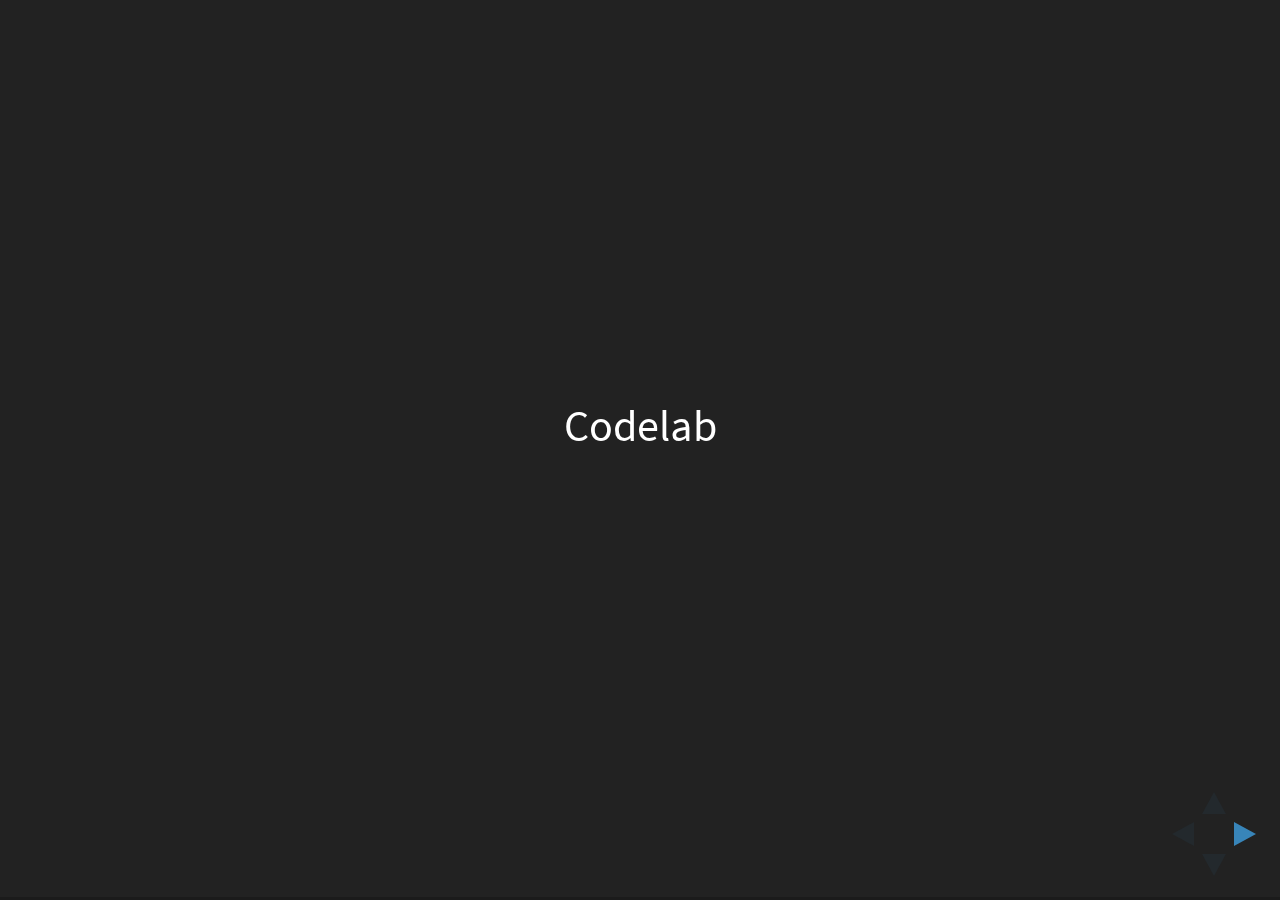
==== index.html @ 995a4f72 "Initial commit" ====
<!doctype html>
<html>
  <head>
    <meta charset="utf-8">
    <meta name="viewport" content="width=device-width, initial-scale=1.0, maximum-scale=1.0, user-scalable=no">

    <title>IWD'17 Codelab</title>

    <link rel="stylesheet" href="css/reveal.css">
    <link rel="stylesheet" href="css/theme/black.css">

    <!-- Theme used for syntax highlighting of code -->
    <link rel="stylesheet" href="lib/css/zenburn.css">

    <!-- Printing and PDF exports -->
    <script>
      var link = document.createElement( 'link' );
      link.rel = 'stylesheet';
      link.type = 'text/css';
      link.href = window.location.search.match( /print-pdf/gi ) ? 'css/print/pdf.css' : 'css/print/paper.css';
      document.getElementsByTagName( 'head' )[0].appendChild( link );
    </script>
  </head>
  <body>
    <div class="reveal">
      <div class="slides">
        <section>Codelab</section>
        <section>
          oi, marina;
          oi, clara;
        </section>

        <section>
          web?
        </section>

        <section>
          cliente-servidor
          (mostrar chamada de requisição)
        </section>

        <section>
          paginas web são formadas por html e css
        </section>

        <section>
          <pre>
            <code data-trim data-noescape>
&lt;!DOCTYPE html&gt;
&lt;html&gt;
  &lt;head&gt;
    &lt;title&gt;Marina&lt;/title&gt;
  &lt;/head&gt;
  &lt;body&gt;
    &lt;h1&gt;Olá, mundo &lt;/h1&gt;
    &lt;p&gt;Codelab HTML &amp; CSS!&lt;/p&gt;
  &lt;/body&gt;
&lt;/html&gt;
            </code>
          </pre>
        </section>

        <section>
          <pre>
            <code data-trim data-noescape>
<h1>&lt;h1&gt;&lt;/h1&gt;</h1>
<h2>&lt;h2&gt;&lt;/h2&gt;</h2>
<h3>&lt;h3&gt;&lt;/h3&gt;</h3>
<h4>&lt;h4&gt;&lt;/h4&gt;</h4>
<h5>&lt;h5&gt;&lt;/h5&gt;</h5>
<h6>&lt;h6&gt;&lt;/h6&gt;</h6>
            </code>
          </pre>
        </section>

        <section>
          <pre>
            <code data-trim data-noescape>
&lt;p&gt;Isto &eacute; um par&aacute;grafo&lt;/p&gt;

&lt;br&gt;&lt;!--quebra de linha--&gt;

&lt;p&gt;Isto &eacute; &lt;strong&gt;outro&lt;/strong&gt; par&aacute;grafo&lt;/p&gt;
            </code>
          </pre>
        </section>

        <section>
          <pre>
            <code data-trim data-noescape>
&lt;a href=&quot;womakerscode.org&quot;&gt;Clique em mim&lt;/a&gt;
&lt;a href=&quot;#inicio&quot;&gt;Voltar para o in&iacute;cio&lt;/a&gt;
            </code>
          </pre>
        </section>

        <section>
          <pre>
            <code data-trim data-noescape>
&lt;img alt=&quot;Paisagem&quot; src=&quot;paisagem.jpg&quot; /&gt;
            </code>
          </pre>
        </section>

        <section>
          <pre>
            <code data-trim data-noescape>
&lt;img width=&quot;300px&quot; height=&quot;100px&quot; src=&quot;paisagem.jpg&quot; /&gt;
            </code>
          </pre>
        </section>


        <section>
          <pre>
            <code data-trim data-noescape>
&lt;ul&gt;
  &lt;li id=&quot;gato&quot; class=&quot;animais&quot;&gt;Gato&lt;/li&gt;
  &lt;li id=&quot;cachorro&quot; class=&quot;animais&quot;&gt;Cachorro&lt;/li&gt;
  &lt;li id=&quot;papagaio&quot; class=&quot;animais&quot;&gt;Papagaio&lt;/li&gt;
&lt;/ul&gt;
            </code>
          </pre>
        </section>

        <section>
          <pre>
            <code data-trim data-noescape>
&lt;ol type=&quot;1&quot; class=&quot;comida&quot;&gt;
  &lt;li&gt;Caf&eacute;&lt;/li&gt;
  &lt;li&gt;Bolo&lt;/li&gt;
&lt;/ol&gt;
            </code>
          </pre>
        </section>

        <section>
        <h2>HTML</h2>
        &lt;conte&uacute;do&gt;
        <h2>CSS</h2>
        {design}
        </section>

        <section>
          <pre>
            <code data-trim data-noescape>
          &lt;link rel=&quot;stylesheet&quot; href=&quot;estilo.css&quot; /&gt;
            </code>
          </pre>
        </section>

        <section>
          <pre>
            <code data-trim data-noescape>
p {
  color: green;
  background-color: red;
}


h1 {
  border: 1px solid #efefef;
  font-weight: 100;
}
            </code>
          </pre>
        </section>

        <section>
          <pre>
            <code data-trim data-noescape>
div p {
  color: blue !important;
  text-align: center;
}

.animal {
  font-family: Arial, sans;
  font-size: 10px;
}

#lista {
  list-style-image: url(img/icon.png);
}
            </code>
          </pre>
        </section>

        <section>
          <h2>Obrigada <3</h2>
        </section>
      </div>
    </div>

    <script src="lib/js/head.min.js"></script>
    <script src="js/reveal.js"></script>

    <script>
      // More info https://github.com/hakimel/reveal.js#configuration
      Reveal.initialize({
        history: true,

        // More info https://github.com/hakimel/reveal.js#dependencies
        dependencies: [
          { src: 'plugin/markdown/marked.js' },
          { src: 'plugin/markdown/markdown.js' },
          { src: 'plugin/notes/notes.js', async: true },
          { src: 'plugin/highlight/highlight.js', async: true, callback: function() { hljs.initHighlightingOnLoad(); } }
        ]
      });
    </script>
  </body>
</html>
---- css/reveal.css ----
/*!
 * reveal.js
 * http://lab.hakim.se/reveal-js
 * MIT licensed
 *
 * Copyright (C) 2016 Hakim El Hattab, http://hakim.se
 */
/*********************************************
 * RESET STYLES
 *********************************************/
html, body, .reveal div, .reveal span, .reveal applet, .reveal object, .reveal iframe,
.reveal h1, .reveal h2, .reveal h3, .reveal h4, .reveal h5, .reveal h6, .reveal p, .reveal blockquote, .reveal pre,
.reveal a, .reveal abbr, .reveal acronym, .reveal address, .reveal big, .reveal cite, .reveal code,
.reveal del, .reveal dfn, .reveal em, .reveal img, .reveal ins, .reveal kbd, .reveal q, .reveal s, .reveal samp,
.reveal small, .reveal strike, .reveal strong, .reveal sub, .reveal sup, .reveal tt, .reveal var,
.reveal b, .reveal u, .reveal center,
.reveal dl, .reveal dt, .reveal dd, .reveal ol, .reveal ul, .reveal li,
.reveal fieldset, .reveal form, .reveal label, .reveal legend,
.reveal table, .reveal caption, .reveal tbody, .reveal tfoot, .reveal thead, .reveal tr, .reveal th, .reveal td,
.reveal article, .reveal aside, .reveal canvas, .reveal details, .reveal embed,
.reveal figure, .reveal figcaption, .reveal footer, .reveal header, .reveal hgroup,
.reveal menu, .reveal nav, .reveal output, .reveal ruby, .reveal section, .reveal summary,
.reveal time, .reveal mark, .reveal audio, .reveal video {
  margin: 0;
  padding: 0;
  border: 0;
  font-size: 100%;
  font: inherit;
  vertical-align: baseline; }

.reveal article, .reveal aside, .reveal details, .reveal figcaption, .reveal figure,
.reveal footer, .reveal header, .reveal hgroup, .reveal menu, .reveal nav, .reveal section {
  display: block; }

/*********************************************
 * GLOBAL STYLES
 *********************************************/
html,
body {
  width: 100%;
  height: 100%;
  overflow: hidden; }

body {
  position: relative;
  line-height: 1;
  background-color: #fff;
  color: #000; }

html:-webkit-full-screen-ancestor {
  background-color: inherit; }

html:-moz-full-screen-ancestor {
  background-color: inherit; }

/*********************************************
 * VIEW FRAGMENTS
 *********************************************/
.reveal .slides section .fragment {
  opacity: 0;
  visibility: hidden;
  -webkit-transition: all .2s ease;
          transition: all .2s ease; }
  .reveal .slides section .fragment.visible {
    opacity: 1;
    visibility: visible; }

.reveal .slides section .fragment.grow {
  opacity: 1;
  visibility: visible; }
  .reveal .slides section .fragment.grow.visible {
    -webkit-transform: scale(1.3);
            transform: scale(1.3); }

.reveal .slides section .fragment.shrink {
  opacity: 1;
  visibility: visible; }
  .reveal .slides section .fragment.shrink.visible {
    -webkit-transform: scale(0.7);
            transform: scale(0.7); }

.reveal .slides section .fragment.zoom-in {
  -webkit-transform: scale(0.1);
          transform: scale(0.1); }
  .reveal .slides section .fragment.zoom-in.visible {
    -webkit-transform: none;
            transform: none; }

.reveal .slides section .fragment.fade-out {
  opacity: 1;
  visibility: visible; }
  .reveal .slides section .fragment.fade-out.visible {
    opacity: 0;
    visibility: hidden; }

.reveal .slides section .fragment.semi-fade-out {
  opacity: 1;
  visibility: visible; }
  .reveal .slides section .fragment.semi-fade-out.visible {
    opacity: 0.5;
    visibility: visible; }

.reveal .slides section .fragment.strike {
  opacity: 1;
  visibility: visible; }
  .reveal .slides section .fragment.strike.visible {
    text-decoration: line-through; }

.reveal .slides section .fragment.fade-up {
  -webkit-transform: translate(0, 20%);
          transform: translate(0, 20%); }
  .reveal .slides section .fragment.fade-up.visible {
    -webkit-transform: translate(0, 0);
            transform: translate(0, 0); }

.reveal .slides section .fragment.fade-down {
  -webkit-transform: translate(0, -20%);
          transform: translate(0, -20%); }
  .reveal .slides section .fragment.fade-down.visible {
    -webkit-transform: translate(0, 0);
            transform: translate(0, 0); }

.reveal .slides section .fragment.fade-right {
  -webkit-transform: translate(-20%, 0);
          transform: translate(-20%, 0); }
  .reveal .slides section .fragment.fade-right.visible {
    -webkit-transform: translate(0, 0);
            transform: translate(0, 0); }

.reveal .slides section .fragment.fade-left {
  -webkit-transform: translate(20%, 0);
          transform: translate(20%, 0); }
  .reveal .slides section .fragment.fade-left.visible {
    -webkit-transform: translate(0, 0);
            transform: translate(0, 0); }

.reveal .slides section .fragment.current-visible {
  opacity: 0;
  visibility: hidden; }
  .reveal .slides section .fragment.current-visible.current-fragment {
    opacity: 1;
    visibility: visible; }

.reveal .slides section .fragment.highlight-red,
.reveal .slides section .fragment.highlight-current-red,
.reveal .slides section .fragment.highlight-green,
.reveal .slides section .fragment.highlight-current-green,
.reveal .slides section .fragment.highlight-blue,
.reveal .slides section .fragment.highlight-current-blue {
  opacity: 1;
  visibility: visible; }

.reveal .slides section .fragment.highlight-red.visible {
  color: #ff2c2d; }

.reveal .slides section .fragment.highlight-green.visible {
  color: #17ff2e; }

.reveal .slides section .fragment.highlight-blue.visible {
  color: #1b91ff; }

.reveal .slides section .fragment.highlight-current-red.current-fragment {
  color: #ff2c2d; }

.reveal .slides section .fragment.highlight-current-green.current-fragment {
  color: #17ff2e; }

.reveal .slides section .fragment.highlight-current-blue.current-fragment {
  color: #1b91ff; }

/*********************************************
 * DEFAULT ELEMENT STYLES
 *********************************************/
/* Fixes issue in Chrome where italic fonts did not appear when printing to PDF */
.reveal:after {
  content: '';
  font-style: italic; }

.reveal iframe {
  z-index: 1; }

/** Prevents layering issues in certain browser/transition combinations */
.reveal a {
  position: relative; }

.reveal .stretch {
  max-width: none;
  max-height: none; }

.reveal pre.stretch code {
  height: 100%;
  max-height: 100%;
  box-sizing: border-box; }

/*********************************************
 * CONTROLS
 *********************************************/
.reveal .controls {
  display: none;
  position: fixed;
  width: 110px;
  height: 110px;
  z-index: 30;
  right: 10px;
  bottom: 10px;
  -webkit-user-select: none; }

.reveal .controls button {
  padding: 0;
  position: absolute;
  opacity: 0.05;
  width: 0;
  height: 0;
  background-color: transparent;
  border: 12px solid transparent;
  -webkit-transform: scale(0.9999);
          transform: scale(0.9999);
  -webkit-transition: all 0.2s ease;
          transition: all 0.2s ease;
  -webkit-appearance: none;
  -webkit-tap-highlight-color: transparent; }

.reveal .controls .enabled {
  opacity: 0.7;
  cursor: pointer; }

.reveal .controls .enabled:active {
  margin-top: 1px; }

.reveal .controls .navigate-left {
  top: 42px;
  border-right-width: 22px;
  border-right-color: #000; }

.reveal .controls .navigate-left.fragmented {
  opacity: 0.3; }

.reveal .controls .navigate-right {
  left: 74px;
  top: 42px;
  border-left-width: 22px;
  border-left-color: #000; }

.reveal .controls .navigate-right.fragmented {
  opacity: 0.3; }

.reveal .controls .navigate-up {
  left: 42px;
  border-bottom-width: 22px;
  border-bottom-color: #000; }

.reveal .controls .navigate-up.fragmented {
  opacity: 0.3; }

.reveal .controls .navigate-down {
  left: 42px;
  top: 74px;
  border-top-width: 22px;
  border-top-color: #000; }

.reveal .controls .navigate-down.fragmented {
  opacity: 0.3; }

/*********************************************
 * PROGRESS BAR
 *********************************************/
.reveal .progress {
  position: fixed;
  display: none;
  height: 3px;
  width: 100%;
  bottom: 0;
  left: 0;
  z-index: 10;
  background-color: rgba(0, 0, 0, 0.2); }

.reveal .progress:after {
  content: '';
  display: block;
  position: absolute;
  height: 20px;
  width: 100%;
  top: -20px; }

.reveal .progress span {
  display: block;
  height: 100%;
  width: 0px;
  background-color: #000;
  -webkit-transition: width 800ms cubic-bezier(0.26, 0.86, 0.44, 0.985);
          transition: width 800ms cubic-bezier(0.26, 0.86, 0.44, 0.985); }

/*********************************************
 * SLIDE NUMBER
 *********************************************/
.reveal .slide-number {
  position: fixed;
  display: block;
  right: 8px;
  bottom: 8px;
  z-index: 31;
  font-family: Helvetica, sans-serif;
  font-size: 12px;
  line-height: 1;
  color: #fff;
  background-color: rgba(0, 0, 0, 0.4);
  padding: 5px; }

.reveal .slide-number-delimiter {
  margin: 0 3px; }

/*********************************************
 * SLIDES
 *********************************************/
.reveal {
  position: relative;
  width: 100%;
  height: 100%;
  overflow: hidden;
  -ms-touch-action: none;
      touch-action: none; }

.reveal .slides {
  position: absolute;
  width: 100%;
  height: 100%;
  top: 0;
  right: 0;
  bottom: 0;
  left: 0;
  margin: auto;
  overflow: visible;
  z-index: 1;
  text-align: center;
  -webkit-perspective: 600px;
          perspective: 600px;
  -webkit-perspective-origin: 50% 40%;
          perspective-origin: 50% 40%; }

.reveal .slides > section {
  -ms-perspective: 600px; }

.reveal .slides > section,
.reveal .slides > section > section {
  display: none;
  position: absolute;
  width: 100%;
  padding: 20px 0px;
  z-index: 10;
  -webkit-transform-style: preserve-3d;
          transform-style: preserve-3d;
  -webkit-transition: -webkit-transform-origin 800ms cubic-bezier(0.26, 0.86, 0.44, 0.985), -webkit-transform 800ms cubic-bezier(0.26, 0.86, 0.44, 0.985), visibility 800ms cubic-bezier(0.26, 0.86, 0.44, 0.985), opacity 800ms cubic-bezier(0.26, 0.86, 0.44, 0.985);
          transition: transform-origin 800ms cubic-bezier(0.26, 0.86, 0.44, 0.985), transform 800ms cubic-bezier(0.26, 0.86, 0.44, 0.985), visibility 800ms cubic-bezier(0.26, 0.86, 0.44, 0.985), opacity 800ms cubic-bezier(0.26, 0.86, 0.44, 0.985); }

/* Global transition speed settings */
.reveal[data-transition-speed="fast"] .slides section {
  -webkit-transition-duration: 400ms;
          transition-duration: 400ms; }

.reveal[data-transition-speed="slow"] .slides section {
  -webkit-transition-duration: 1200ms;
          transition-duration: 1200ms; }

/* Slide-specific transition speed overrides */
.reveal .slides section[data-transition-speed="fast"] {
  -webkit-transition-duration: 400ms;
          transition-duration: 400ms; }

.reveal .slides section[data-transition-speed="slow"] {
  -webkit-transition-duration: 1200ms;
          transition-duration: 1200ms; }

.reveal .slides > section.stack {
  padding-top: 0;
  padding-bottom: 0; }

.reveal .slides > section.present,
.reveal .slides > section > section.present {
  display: block;
  z-index: 11;
  opacity: 1; }

.reveal.center,
.reveal.center .slides,
.reveal.center .slides section {
  min-height: 0 !important; }

/* Don't allow interaction with invisible slides */
.reveal .slides > section.future,
.reveal .slides > section > section.future,
.reveal .slides > section.past,
.reveal .slides > section > section.past {
  pointer-events: none; }

.reveal.overview .slides > section,
.reveal.overview .slides > section > section {
  pointer-events: auto; }

.reveal .slides > section.past,
.reveal .slides > section.future,
.reveal .slides > section > section.past,
.reveal .slides > section > section.future {
  opacity: 0; }

/*********************************************
 * Mixins for readability of transitions
 *********************************************/
/*********************************************
 * SLIDE TRANSITION
 * Aliased 'linear' for backwards compatibility
 *********************************************/
.reveal.slide section {
  -webkit-backface-visibility: hidden;
          backface-visibility: hidden; }

.reveal .slides > section[data-transition=slide].past,
.reveal .slides > section[data-transition~=slide-out].past,
.reveal.slide .slides > section:not([data-transition]).past {
  -webkit-transform: translate(-150%, 0);
          transform: translate(-150%, 0); }

.reveal .slides > section[data-transition=slide].future,
.reveal .slides > section[data-transition~=slide-in].future,
.reveal.slide .slides > section:not([data-transition]).future {
  -webkit-transform: translate(150%, 0);
          transform: translate(150%, 0); }

.reveal .slides > section > section[data-transition=slide].past,
.reveal .slides > section > section[data-transition~=slide-out].past,
.reveal.slide .slides > section > section:not([data-transition]).past {
  -webkit-transform: translate(0, -150%);
          transform: translate(0, -150%); }

.reveal .slides > section > section[data-transition=slide].future,
.reveal .slides > section > section[data-transition~=slide-in].future,
.reveal.slide .slides > section > section:not([data-transition]).future {
  -webkit-transform: translate(0, 150%);
          transform: translate(0, 150%); }

.reveal.linear section {
  -webkit-backface-visibility: hidden;
          backface-visibility: hidden; }

.reveal .slides > section[data-transition=linear].past,
.reveal .slides > section[data-transition~=linear-out].past,
.reveal.linear .slides > section:not([data-transition]).past {
  -webkit-transform: translate(-150%, 0);
          transform: translate(-150%, 0); }

.reveal .slides > section[data-transition=linear].future,
.reveal .slides > section[data-transition~=linear-in].future,
.reveal.linear .slides > section:not([data-transition]).future {
  -webkit-transform: translate(150%, 0);
          transform: translate(150%, 0); }

.reveal .slides > section > section[data-transition=linear].past,
.reveal .slides > section > section[data-transition~=linear-out].past,
.reveal.linear .slides > section > section:not([data-transition]).past {
  -webkit-transform: translate(0, -150%);
          transform: translate(0, -150%); }

.reveal .slides > section > section[data-transition=linear].future,
.reveal .slides > section > section[data-transition~=linear-in].future,
.reveal.linear .slides > section > section:not([data-transition]).future {
  -webkit-transform: translate(0, 150%);
          transform: translate(0, 150%); }

/*********************************************
 * CONVEX TRANSITION
 * Aliased 'default' for backwards compatibility
 *********************************************/
.reveal .slides > section[data-transition=default].past,
.reveal .slides > section[data-transition~=default-out].past,
.reveal.default .slides > section:not([data-transition]).past {
  -webkit-transform: translate3d(-100%, 0, 0) rotateY(-90deg) translate3d(-100%, 0, 0);
          transform: translate3d(-100%, 0, 0) rotateY(-90deg) translate3d(-100%, 0, 0); }

.reveal .slides > section[data-transition=default].future,
.reveal .slides > section[data-transition~=default-in].future,
.reveal.default .slides > section:not([data-transition]).future {
  -webkit-transform: translate3d(100%, 0, 0) rotateY(90deg) translate3d(100%, 0, 0);
          transform: translate3d(100%, 0, 0) rotateY(90deg) translate3d(100%, 0, 0); }

.reveal .slides > section > section[data-transition=default].past,
.reveal .slides > section > section[data-transition~=default-out].past,
.reveal.default .slides > section > section:not([data-transition]).past {
  -webkit-transform: translate3d(0, -300px, 0) rotateX(70deg) translate3d(0, -300px, 0);
          transform: translate3d(0, -300px, 0) rotateX(70deg) translate3d(0, -300px, 0); }

.reveal .slides > section > section[data-transition=default].future,
.reveal .slides > section > section[data-transition~=default-in].future,
.reveal.default .slides > section > section:not([data-transition]).future {
  -webkit-transform: translate3d(0, 300px, 0) rotateX(-70deg) translate3d(0, 300px, 0);
          transform: translate3d(0, 300px, 0) rotateX(-70deg) translate3d(0, 300px, 0); }

.reveal .slides > section[data-transition=convex].past,
.reveal .slides > section[data-transition~=convex-out].past,
.reveal.convex .slides > section:not([data-transition]).past {
  -webkit-transform: translate3d(-100%, 0, 0) rotateY(-90deg) translate3d(-100%, 0, 0);
          transform: translate3d(-100%, 0, 0) rotateY(-90deg) translate3d(-100%, 0, 0); }

.reveal .slides > section[data-transition=convex].future,
.reveal .slides > section[data-transition~=convex-in].future,
.reveal.convex .slides > section:not([data-transition]).future {
  -webkit-transform: translate3d(100%, 0, 0) rotateY(90deg) translate3d(100%, 0, 0);
          transform: translate3d(100%, 0, 0) rotateY(90deg) translate3d(100%, 0, 0); }

.reveal .slides > section > section[data-transition=convex].past,
.reveal .slides > section > section[data-transition~=convex-out].past,
.reveal.convex .slides > section > section:not([data-transition]).past {
  -webkit-transform: translate3d(0, -300px, 0) rotateX(70deg) translate3d(0, -300px, 0);
          transform: translate3d(0, -300px, 0) rotateX(70deg) translate3d(0, -300px, 0); }

.reveal .slides > section > section[data-transition=convex].future,
.reveal .slides > section > section[data-transition~=convex-in].future,
.reveal.convex .slides > section > section:not([data-transition]).future {
  -webkit-transform: translate3d(0, 300px, 0) rotateX(-70deg) translate3d(0, 300px, 0);
          transform: translate3d(0, 300px, 0) rotateX(-70deg) translate3d(0, 300px, 0); }

/*********************************************
 * CONCAVE TRANSITION
 *********************************************/
.reveal .slides > section[data-transition=concave].past,
.reveal .slides > section[data-transition~=concave-out].past,
.reveal.concave .slides > section:not([data-transition]).past {
  -webkit-transform: translate3d(-100%, 0, 0) rotateY(90deg) translate3d(-100%, 0, 0);
          transform: translate3d(-100%, 0, 0) rotateY(90deg) translate3d(-100%, 0, 0); }

.reveal .slides > section[data-transition=concave].future,
.reveal .slides > section[data-transition~=concave-in].future,
.reveal.concave .slides > section:not([data-transition]).future {
  -webkit-transform: translate3d(100%, 0, 0) rotateY(-90deg) translate3d(100%, 0, 0);
          transform: translate3d(100%, 0, 0) rotateY(-90deg) translate3d(100%, 0, 0); }

.reveal .slides > section > section[data-transition=concave].past,
.reveal .slides > section > section[data-transition~=concave-out].past,
.reveal.concave .slides > section > section:not([data-transition]).past {
  -webkit-transform: translate3d(0, -80%, 0) rotateX(-70deg) translate3d(0, -80%, 0);
          transform: translate3d(0, -80%, 0) rotateX(-70deg) translate3d(0, -80%, 0); }

.reveal .slides > section > section[data-transition=concave].future,
.reveal .slides > section > section[data-transition~=concave-in].future,
.reveal.concave .slides > section > section:not([data-transition]).future {
  -webkit-transform: translate3d(0, 80%, 0) rotateX(70deg) translate3d(0, 80%, 0);
          transform: translate3d(0, 80%, 0) rotateX(70deg) translate3d(0, 80%, 0); }

/*********************************************
 * ZOOM TRANSITION
 *********************************************/
.reveal .slides section[data-transition=zoom],
.reveal.zoom .slides section:not([data-transition]) {
  -webkit-transition-timing-function: ease;
          transition-timing-function: ease; }

.reveal .slides > section[data-transition=zoom].past,
.reveal .slides > section[data-transition~=zoom-out].past,
.reveal.zoom .slides > section:not([data-transition]).past {
  visibility: hidden;
  -webkit-transform: scale(16);
          transform: scale(16); }

.reveal .slides > section[data-transition=zoom].future,
.reveal .slides > section[data-transition~=zoom-in].future,
.reveal.zoom .slides > section:not([data-transition]).future {
  visibility: hidden;
  -webkit-transform: scale(0.2);
          transform: scale(0.2); }

.reveal .slides > section > section[data-transition=zoom].past,
.reveal .slides > section > section[data-transition~=zoom-out].past,
.reveal.zoom .slides > section > section:not([data-transition]).past {
  -webkit-transform: translate(0, -150%);
          transform: translate(0, -150%); }

.reveal .slides > section > section[data-transition=zoom].future,
.reveal .slides > section > section[data-transition~=zoom-in].future,
.reveal.zoom .slides > section > section:not([data-transition]).future {
  -webkit-transform: translate(0, 150%);
          transform: translate(0, 150%); }

/*********************************************
 * CUBE TRANSITION
 *********************************************/
.reveal.cube .slides {
  -webkit-perspective: 1300px;
          perspective: 1300px; }

.reveal.cube .slides section {
  padding: 30px;
  min-height: 700px;
  -webkit-backface-visibility: hidden;
          backface-visibility: hidden;
  box-sizing: border-box; }

.reveal.center.cube .slides section {
  min-height: 0; }

.reveal.cube .slides section:not(.stack):before {
  content: '';
  position: absolute;
  display: block;
  width: 100%;
  height: 100%;
  left: 0;
  top: 0;
  background: rgba(0, 0, 0, 0.1);
  border-radius: 4px;
  -webkit-transform: translateZ(-20px);
          transform: translateZ(-20px); }

.reveal.cube .slides section:not(.stack):after {
  content: '';
  position: absolute;
  display: block;
  width: 90%;
  height: 30px;
  left: 5%;
  bottom: 0;
  background: none;
  z-index: 1;
  border-radius: 4px;
  box-shadow: 0px 95px 25px rgba(0, 0, 0, 0.2);
  -webkit-transform: translateZ(-90px) rotateX(65deg);
          transform: translateZ(-90px) rotateX(65deg); }

.reveal.cube .slides > section.stack {
  padding: 0;
  background: none; }

.reveal.cube .slides > section.past {
  -webkit-transform-origin: 100% 0%;
          transform-origin: 100% 0%;
  -webkit-transform: translate3d(-100%, 0, 0) rotateY(-90deg);
          transform: translate3d(-100%, 0, 0) rotateY(-90deg); }

.reveal.cube .slides > section.future {
  -webkit-transform-origin: 0% 0%;
          transform-origin: 0% 0%;
  -webkit-transform: translate3d(100%, 0, 0) rotateY(90deg);
          transform: translate3d(100%, 0, 0) rotateY(90deg); }

.reveal.cube .slides > section > section.past {
  -webkit-transform-origin: 0% 100%;
          transform-origin: 0% 100%;
  -webkit-transform: translate3d(0, -100%, 0) rotateX(90deg);
          transform: translate3d(0, -100%, 0) rotateX(90deg); }

.reveal.cube .slides > section > section.future {
  -webkit-transform-origin: 0% 0%;
          transform-origin: 0% 0%;
  -webkit-transform: translate3d(0, 100%, 0) rotateX(-90deg);
          transform: translate3d(0, 100%, 0) rotateX(-90deg); }

/*********************************************
 * PAGE TRANSITION
 *********************************************/
.reveal.page .slides {
  -webkit-perspective-origin: 0% 50%;
          perspective-origin: 0% 50%;
  -webkit-perspective: 3000px;
          perspective: 3000px; }

.reveal.page .slides section {
  padding: 30px;
  min-height: 700px;
  box-sizing: border-box; }

.reveal.page .slides section.past {
  z-index: 12; }

.reveal.page .slides section:not(.stack):before {
  content: '';
  position: absolute;
  display: block;
  width: 100%;
  height: 100%;
  left: 0;
  top: 0;
  background: rgba(0, 0, 0, 0.1);
  -webkit-transform: translateZ(-20px);
          transform: translateZ(-20px); }

.reveal.page .slides section:not(.stack):after {
  content: '';
  position: absolute;
  display: block;
  width: 90%;
  height: 30px;
  left: 5%;
  bottom: 0;
  background: none;
  z-index: 1;
  border-radius: 4px;
  box-shadow: 0px 95px 25px rgba(0, 0, 0, 0.2);
  -webkit-transform: translateZ(-90px) rotateX(65deg); }

.reveal.page .slides > section.stack {
  padding: 0;
  background: none; }

.reveal.page .slides > section.past {
  -webkit-transform-origin: 0% 0%;
          transform-origin: 0% 0%;
  -webkit-transform: translate3d(-40%, 0, 0) rotateY(-80deg);
          transform: translate3d(-40%, 0, 0) rotateY(-80deg); }

.reveal.page .slides > section.future {
  -webkit-transform-origin: 100% 0%;
          transform-origin: 100% 0%;
  -webkit-transform: translate3d(0, 0, 0);
          transform: translate3d(0, 0, 0); }

.reveal.page .slides > section > section.past {
  -webkit-transform-origin: 0% 0%;
          transform-origin: 0% 0%;
  -webkit-transform: translate3d(0, -40%, 0) rotateX(80deg);
          transform: translate3d(0, -40%, 0) rotateX(80deg); }

.reveal.page .slides > section > section.future {
  -webkit-transform-origin: 0% 100%;
          transform-origin: 0% 100%;
  -webkit-transform: translate3d(0, 0, 0);
          transform: translate3d(0, 0, 0); }

/*********************************************
 * FADE TRANSITION
 *********************************************/
.reveal .slides section[data-transition=fade],
.reveal.fade .slides section:not([data-transition]),
.reveal.fade .slides > section > section:not([data-transition]) {
  -webkit-transform: none;
          transform: none;
  -webkit-transition: opacity 0.5s;
          transition: opacity 0.5s; }

.reveal.fade.overview .slides section,
.reveal.fade.overview .slides > section > section {
  -webkit-transition: none;
          transition: none; }

/*********************************************
 * NO TRANSITION
 *********************************************/
.reveal .slides section[data-transition=none],
.reveal.none .slides section:not([data-transition]) {
  -webkit-transform: none;
          transform: none;
  -webkit-transition: none;
          transition: none; }

/*********************************************
 * PAUSED MODE
 *********************************************/
.reveal .pause-overlay {
  position: absolute;
  top: 0;
  left: 0;
  width: 100%;
  height: 100%;
  background: black;
  visibility: hidden;
  opacity: 0;
  z-index: 100;
  -webkit-transition: all 1s ease;
          transition: all 1s ease; }

.reveal.paused .pause-overlay {
  visibility: visible;
  opacity: 1; }

/*********************************************
 * FALLBACK
 *********************************************/
.no-transforms {
  overflow-y: auto; }

.no-transforms .reveal .slides {
  position: relative;
  width: 80%;
  height: auto !important;
  top: 0;
  left: 50%;
  margin: 0;
  text-align: center; }

.no-transforms .reveal .controls,
.no-transforms .reveal .progress {
  display: none !important; }

.no-transforms .reveal .slides section {
  display: block !important;
  opacity: 1 !important;
  position: relative !important;
  height: auto;
  min-height: 0;
  top: 0;
  left: -50%;
  margin: 70px 0;
  -webkit-transform: none;
          transform: none; }

.no-transforms .reveal .slides section section {
  left: 0; }

.reveal .no-transition,
.reveal .no-transition * {
  -webkit-transition: none !important;
          transition: none !important; }

/*********************************************
 * PER-SLIDE BACKGROUNDS
 *********************************************/
.reveal .backgrounds {
  position: absolute;
  width: 100%;
  height: 100%;
  top: 0;
  left: 0;
  -webkit-perspective: 600px;
          perspective: 600px; }

.reveal .slide-background {
  display: none;
  position: absolute;
  width: 100%;
  height: 100%;
  opacity: 0;
  visibility: hidden;
  background-color: transparent;
  background-position: 50% 50%;
  background-repeat: no-repeat;
  background-size: cover;
  -webkit-transition: all 800ms cubic-bezier(0.26, 0.86, 0.44, 0.985);
          transition: all 800ms cubic-bezier(0.26, 0.86, 0.44, 0.985); }

.reveal .slide-background.stack {
  display: block; }

.reveal .slide-background.present {
  opacity: 1;
  visibility: visible; }

.print-pdf .reveal .slide-background {
  opacity: 1 !important;
  visibility: visible !important; }

/* Video backgrounds */
.reveal .slide-background video {
  position: absolute;
  width: 100%;
  height: 100%;
  max-width: none;
  max-height: none;
  top: 0;
  left: 0; }

/* Immediate transition style */
.reveal[data-background-transition=none] > .backgrounds .slide-background,
.reveal > .backgrounds .slide-background[data-background-transition=none] {
  -webkit-transition: none;
          transition: none; }

/* Slide */
.reveal[data-background-transition=slide] > .backgrounds .slide-background,
.reveal > .backgrounds .slide-background[data-background-transition=slide] {
  opacity: 1;
  -webkit-backface-visibility: hidden;
          backface-visibility: hidden; }

.reveal[data-background-transition=slide] > .backgrounds .slide-background.past,
.reveal > .backgrounds .slide-background.past[data-background-transition=slide] {
  -webkit-transform: translate(-100%, 0);
          transform: translate(-100%, 0); }

.reveal[data-background-transition=slide] > .backgrounds .slide-background.future,
.reveal > .backgrounds .slide-background.future[data-background-transition=slide] {
  -webkit-transform: translate(100%, 0);
          transform: translate(100%, 0); }

.reveal[data-background-transition=slide] > .backgrounds .slide-background > .slide-background.past,
.reveal > .backgrounds .slide-background > .slide-background.past[data-background-transition=slide] {
  -webkit-transform: translate(0, -100%);
          transform: translate(0, -100%); }

.reveal[data-background-transition=slide] > .backgrounds .slide-background > .slide-background.future,
.reveal > .backgrounds .slide-background > .slide-background.future[data-background-transition=slide] {
  -webkit-transform: translate(0, 100%);
          transform: translate(0, 100%); }

/* Convex */
.reveal[data-background-transition=convex] > .backgrounds .slide-background.past,
.reveal > .backgrounds .slide-background.past[data-background-transition=convex] {
  opacity: 0;
  -webkit-transform: translate3d(-100%, 0, 0) rotateY(-90deg) translate3d(-100%, 0, 0);
          transform: translate3d(-100%, 0, 0) rotateY(-90deg) translate3d(-100%, 0, 0); }

.reveal[data-background-transition=convex] > .backgrounds .slide-background.future,
.reveal > .backgrounds .slide-background.future[data-background-transition=convex] {
  opacity: 0;
  -webkit-transform: translate3d(100%, 0, 0) rotateY(90deg) translate3d(100%, 0, 0);
          transform: translate3d(100%, 0, 0) rotateY(90deg) translate3d(100%, 0, 0); }

.reveal[data-background-transition=convex] > .backgrounds .slide-background > .slide-background.past,
.reveal > .backgrounds .slide-background > .slide-background.past[data-background-transition=convex] {
  opacity: 0;
  -webkit-transform: translate3d(0, -100%, 0) rotateX(90deg) translate3d(0, -100%, 0);
          transform: translate3d(0, -100%, 0) rotateX(90deg) translate3d(0, -100%, 0); }

.reveal[data-background-transition=convex] > .backgrounds .slide-background > .slide-background.future,
.reveal > .backgrounds .slide-background > .slide-background.future[data-background-transition=convex] {
  opacity: 0;
  -webkit-transform: translate3d(0, 100%, 0) rotateX(-90deg) translate3d(0, 100%, 0);
          transform: translate3d(0, 100%, 0) rotateX(-90deg) translate3d(0, 100%, 0); }

/* Concave */
.reveal[data-background-transition=concave] > .backgrounds .slide-background.past,
.reveal > .backgrounds .slide-background.past[data-background-transition=concave] {
  opacity: 0;
  -webkit-transform: translate3d(-100%, 0, 0) rotateY(90deg) translate3d(-100%, 0, 0);
          transform: translate3d(-100%, 0, 0) rotateY(90deg) translate3d(-100%, 0, 0); }

.reveal[data-background-transition=concave] > .backgrounds .slide-background.future,
.reveal > .backgrounds .slide-background.future[data-background-transition=concave] {
  opacity: 0;
  -webkit-transform: translate3d(100%, 0, 0) rotateY(-90deg) translate3d(100%, 0, 0);
          transform: translate3d(100%, 0, 0) rotateY(-90deg) translate3d(100%, 0, 0); }

.reveal[data-background-transition=concave] > .backgrounds .slide-background > .slide-background.past,
.reveal > .backgrounds .slide-background > .slide-background.past[data-background-transition=concave] {
  opacity: 0;
  -webkit-transform: translate3d(0, -100%, 0) rotateX(-90deg) translate3d(0, -100%, 0);
          transform: translate3d(0, -100%, 0) rotateX(-90deg) translate3d(0, -100%, 0); }

.reveal[data-background-transition=concave] > .backgrounds .slide-background > .slide-background.future,
.reveal > .backgrounds .slide-background > .slide-background.future[data-background-transition=concave] {
  opacity: 0;
  -webkit-transform: translate3d(0, 100%, 0) rotateX(90deg) translate3d(0, 100%, 0);
          transform: translate3d(0, 100%, 0) rotateX(90deg) translate3d(0, 100%, 0); }

/* Zoom */
.reveal[data-background-transition=zoom] > .backgrounds .slide-background,
.reveal > .backgrounds .slide-background[data-background-transition=zoom] {
  -webkit-transition-timing-function: ease;
          transition-timing-function: ease; }

.reveal[data-background-transition=zoom] > .backgrounds .slide-background.past,
.reveal > .backgrounds .slide-background.past[data-background-transition=zoom] {
  opacity: 0;
  visibility: hidden;
  -webkit-transform: scale(16);
          transform: scale(16); }

.reveal[data-background-transition=zoom] > .backgrounds .slide-background.future,
.reveal > .backgrounds .slide-background.future[data-background-transition=zoom] {
  opacity: 0;
  visibility: hidden;
  -webkit-transform: scale(0.2);
          transform: scale(0.2); }

.reveal[data-background-transition=zoom] > .backgrounds .slide-background > .slide-background.past,
.reveal > .backgrounds .slide-background > .slide-background.past[data-background-transition=zoom] {
  opacity: 0;
  visibility: hidden;
  -webkit-transform: scale(16);
          transform: scale(16); }

.reveal[data-background-transition=zoom] > .backgrounds .slide-background > .slide-background.future,
.reveal > .backgrounds .slide-background > .slide-background.future[data-background-transition=zoom] {
  opacity: 0;
  visibility: hidden;
  -webkit-transform: scale(0.2);
          transform: scale(0.2); }

/* Global transition speed settings */
.reveal[data-transition-speed="fast"] > .backgrounds .slide-background {
  -webkit-transition-duration: 400ms;
          transition-duration: 400ms; }

.reveal[data-transition-speed="slow"] > .backgrounds .slide-background {
  -webkit-transition-duration: 1200ms;
          transition-duration: 1200ms; }

/*********************************************
 * OVERVIEW
 *********************************************/
.reveal.overview {
  -webkit-perspective-origin: 50% 50%;
          perspective-origin: 50% 50%;
  -webkit-perspective: 700px;
          perspective: 700px; }
  .reveal.overview .slides section {
    height: 100%;
    top: 0 !important;
    opacity: 1 !important;
    overflow: hidden;
    visibility: visible !important;
    cursor: pointer;
    box-sizing: border-box; }
  .reveal.overview .slides section:hover,
  .reveal.overview .slides section.present {
    outline: 10px solid rgba(150, 150, 150, 0.4);
    outline-offset: 10px; }
  .reveal.overview .slides section .fragment {
    opacity: 1;
    -webkit-transition: none;
            transition: none; }
  .reveal.overview .slides section:after,
  .reveal.overview .slides section:before {
    display: none !important; }
  .reveal.overview .slides > section.stack {
    padding: 0;
    top: 0 !important;
    background: none;
    outline: none;
    overflow: visible; }
  .reveal.overview .backgrounds {
    -webkit-perspective: inherit;
            perspective: inherit; }
  .reveal.overview .backgrounds .slide-background {
    opacity: 1;
    visibility: visible;
    outline: 10px solid rgba(150, 150, 150, 0.1);
    outline-offset: 10px; }

.reveal.overview .slides section,
.reveal.overview-deactivating .slides section {
  -webkit-transition: none;
          transition: none; }

.reveal.overview .backgrounds .slide-background,
.reveal.overview-deactivating .backgrounds .slide-background {
  -webkit-transition: none;
          transition: none; }

.reveal.overview-animated .slides {
  -webkit-transition: -webkit-transform 0.4s ease;
          transition: transform 0.4s ease; }

/*********************************************
 * RTL SUPPORT
 *********************************************/
.reveal.rtl .slides,
.reveal.rtl .slides h1,
.reveal.rtl .slides h2,
.reveal.rtl .slides h3,
.reveal.rtl .slides h4,
.reveal.rtl .slides h5,
.reveal.rtl .slides h6 {
  direction: rtl;
  font-family: sans-serif; }

.reveal.rtl pre,
.reveal.rtl code {
  direction: ltr; }

.reveal.rtl ol,
.reveal.rtl ul {
  text-align: right; }

.reveal.rtl .progress span {
  float: right; }

/*********************************************
 * PARALLAX BACKGROUND
 *********************************************/
.reveal.has-parallax-background .backgrounds {
  -webkit-transition: all 0.8s ease;
          transition: all 0.8s ease; }

/* Global transition speed settings */
.reveal.has-parallax-background[data-transition-speed="fast"] .backgrounds {
  -webkit-transition-duration: 400ms;
          transition-duration: 400ms; }

.reveal.has-parallax-background[data-transition-speed="slow"] .backgrounds {
  -webkit-transition-duration: 1200ms;
          transition-duration: 1200ms; }

/*********************************************
 * LINK PREVIEW OVERLAY
 *********************************************/
.reveal .overlay {
  position: absolute;
  top: 0;
  left: 0;
  width: 100%;
  height: 100%;
  z-index: 1000;
  background: rgba(0, 0, 0, 0.9);
  opacity: 0;
  visibility: hidden;
  -webkit-transition: all 0.3s ease;
          transition: all 0.3s ease; }

.reveal .overlay.visible {
  opacity: 1;
  visibility: visible; }

.reveal .overlay .spinner {
  position: absolute;
  display: block;
  top: 50%;
  left: 50%;
  width: 32px;
  height: 32px;
  margin: -16px 0 0 -16px;
  z-index: 10;
  background-image: url([data-uri]%2F%2F%2F6%2Bvr8nJybW1tcDAwOjo6Nvb26ioqKOjo7Ozs%2FLy8vz8%2FAAAAAAAAAAAACH%2FC05FVFNDQVBFMi4wAwEAAAAh%2FhpDcmVhdGVkIHdpdGggYWpheGxvYWQuaW5mbwAh%[base64]%2FV%2FnmOM82XiHRLYKhKP1oZmADdEAAAh%2BQQJCgAAACwAAAAAIAAgAAAE6hDISWlZpOrNp1lGNRSdRpDUolIGw5RUYhhHukqFu8DsrEyqnWThGvAmhVlteBvojpTDDBUEIFwMFBRAmBkSgOrBFZogCASwBDEY%2FCZSg7GSE0gSCjQBMVG023xWBhklAnoEdhQEfyNqMIcKjhRsjEdnezB%2BA4k8gTwJhFuiW4dokXiloUepBAp5qaKpp6%2BHo7aWW54wl7obvEe0kRuoplCGepwSx2jJvqHEmGt6whJpGpfJCHmOoNHKaHx61WiSR92E4lbFoq%2BB6QDtuetcaBPnW6%2BO7wDHpIiK9SaVK5GgV543tzjgGcghAgAh%[base64]%2B%2BG%2Bw48edZPK%2BM6hLJpQg484enXIdQFSS1u6UhksENEQAAIfkECQoAAAAsAAAAACAAIAAABOcQyEmpGKLqzWcZRVUQnZYg1aBSh2GUVEIQ2aQOE%2BG%2BcD4ntpWkZQj1JIiZIogDFFyHI0UxQwFugMSOFIPJftfVAEoZLBbcLEFhlQiqGp1Vd140AUklUN3eCA51C1EWMzMCezCBBmkxVIVHBWd3HHl9JQOIJSdSnJ0TDKChCwUJjoWMPaGqDKannasMo6WnM562R5YluZRwur0wpgqZE7NKUm%2BFNRPIhjBJxKZteWuIBMN4zRMIVIhffcgojwCF117i4nlLnY5ztRLsnOk%2BaV%2BoJY7V7m76PdkS4trKcdg0Zc0tTcKkRAAAIfkECQoAAAAsAAAAACAAIAAABO4QyEkpKqjqzScpRaVkXZWQEximw1BSCUEIlDohrft6cpKCk5xid5MNJTaAIkekKGQkWyKHkvhKsR7ARmitkAYDYRIbUQRQjWBwJRzChi9CRlBcY1UN4g0%[base64]%[base64]%2BE71SRQeyqUToLA7VxF0JDyIQh%2FMVVPMt1ECZlfcjZJ9mIKoaTl1MRIl5o4CUKXOwmyrCInCKqcWtvadL2SYhyASyNDJ0uIiRMDjI0Fd30%2FiI2UA5GSS5UDj2l6NoqgOgN4gksEBgYFf0FDqKgHnyZ9OX8HrgYHdHpcHQULXAS2qKpENRg7eAMLC7kTBaixUYFkKAzWAAnLC7FLVxLWDBLKCwaKTULgEwbLA4hJtOkSBNqITT3xEgfLpBtzE%2FjiuL04RGEBgwWhShRgQExHBAAh%2BQQJCgAAACwAAAAAIAAgAAAE7xDISWlSqerNpyJKhWRdlSAVoVLCWk6JKlAqAavhO9UkUHsqlE6CwO1cRdCQ8iEIfzFVTzLdRAmZX3I2SfZiCqGk5dTESJeaOAlClzsJsqwiJwiqnFrb2nS9kmIcgEsjQydLiIlHehhpejaIjzh9eomSjZR%[base64]%2BE71SRQeyqUToLA7VxF0JDyIQh%[base64]%2BE71SRQeyqUToLA7VxF0JDyIQh%2FMVVPMt1ECZlfcjZJ9mIKoaTl1MRIl5o4CUKXOwmyrCInCKqcWtvadL2SYhyASyNDJ0uIiUd6GAULDJCRiXo1CpGXDJOUjY%2BYip9DhToJA4RBLwMLCwVDfRgbBAaqqoZ1XBMHswsHtxtFaH1iqaoGNgAIxRpbFAgfPQSqpbgGBqUD1wBXeCYp1AYZ19JJOYgH1KwA4UBvQwXUBxPqVD9L3sbp2BNk2xvvFPJd%2BMFCN6HAAIKgNggY0KtEBAAh%[base64]%2BvsYMDAzZQPC9VCNkDWUhGkuE5PxJNwiUK4UfLzOlD4WvzAHaoG9nxPi5d%2BjYUqfAhhykOFwJWiAAAIfkECQoAAAAsAAAAACAAIAAABPAQyElpUqnqzaciSoVkXVUMFaFSwlpOCcMYlErAavhOMnNLNo8KsZsMZItJEIDIFSkLGQoQTNhIsFehRww2CQLKF0tYGKYSg%2BygsZIuNqJksKgbfgIGepNo2cIUB3V1B3IvNiBYNQaDSTtfhhx0CwVPI0UJe0%2Bbm4g5VgcGoqOcnjmjqDSdnhgEoamcsZuXO1aWQy8KAwOAuTYYGwi7w5h%2BKr0SJ8MFihpNbx%2B4Erq7BYBuzsdiH1jCAzoSfl0rVirNbRXlBBlLX%2BBP0XJLAPGzTkAuAOqb0WT5AH7OcdCm5B8TgRwSRKIHQtaLCwg1RAAAOwAAAAAAAAAAAA%3D%3D);
  visibility: visible;
  opacity: 0.6;
  -webkit-transition: all 0.3s ease;
          transition: all 0.3s ease; }

.reveal .overlay header {
  position: absolute;
  left: 0;
  top: 0;
  width: 100%;
  height: 40px;
  z-index: 2;
  border-bottom: 1px solid #222; }

.reveal .overlay header a {
  display: inline-block;
  width: 40px;
  height: 40px;
  padding: 0 10px;
  float: right;
  opacity: 0.6;
  box-sizing: border-box; }

.reveal .overlay header a:hover {
  opacity: 1; }

.reveal .overlay header a .icon {
  display: inline-block;
  width: 20px;
  height: 20px;
  background-position: 50% 50%;
  background-size: 100%;
  background-repeat: no-repeat; }

.reveal .overlay header a.close .icon {
  background-image: url([data-uri]); }

.reveal .overlay header a.external .icon {
  background-image: url([data-uri]); }

.reveal .overlay .viewport {
  position: absolute;
  display: -webkit-box;
  display: -webkit-flex;
  display: -ms-flexbox;
  display: flex;
  top: 40px;
  right: 0;
  bottom: 0;
  left: 0; }

.reveal .overlay.overlay-preview .viewport iframe {
  width: 100%;
  height: 100%;
  max-width: 100%;
  max-height: 100%;
  border: 0;
  opacity: 0;
  visibility: hidden;
  -webkit-transition: all 0.3s ease;
          transition: all 0.3s ease; }

.reveal .overlay.overlay-preview.loaded .viewport iframe {
  opacity: 1;
  visibility: visible; }

.reveal .overlay.overlay-preview.loaded .spinner {
  opacity: 0;
  visibility: hidden;
  -webkit-transform: scale(0.2);
          transform: scale(0.2); }

.reveal .overlay.overlay-help .viewport {
  overflow: auto;
  color: #fff; }

.reveal .overlay.overlay-help .viewport .viewport-inner {
  width: 600px;
  margin: auto;
  padding: 20px 20px 80px 20px;
  text-align: center;
  letter-spacing: normal; }

.reveal .overlay.overlay-help .viewport .viewport-inner .title {
  font-size: 20px; }

.reveal .overlay.overlay-help .viewport .viewport-inner table {
  border: 1px solid #fff;
  border-collapse: collapse;
  font-size: 16px; }

.reveal .overlay.overlay-help .viewport .viewport-inner table th,
.reveal .overlay.overlay-help .viewport .viewport-inner table td {
  width: 200px;
  padding: 14px;
  border: 1px solid #fff;
  vertical-align: middle; }

.reveal .overlay.overlay-help .viewport .viewport-inner table th {
  padding-top: 20px;
  padding-bottom: 20px; }

/*********************************************
 * PLAYBACK COMPONENT
 *********************************************/
.reveal .playback {
  position: fixed;
  left: 15px;
  bottom: 20px;
  z-index: 30;
  cursor: pointer;
  -webkit-transition: all 400ms ease;
          transition: all 400ms ease; }

.reveal.overview .playback {
  opacity: 0;
  visibility: hidden; }

/*********************************************
 * ROLLING LINKS
 *********************************************/
.reveal .roll {
  display: inline-block;
  line-height: 1.2;
  overflow: hidden;
  vertical-align: top;
  -webkit-perspective: 400px;
          perspective: 400px;
  -webkit-perspective-origin: 50% 50%;
          perspective-origin: 50% 50%; }

.reveal .roll:hover {
  background: none;
  text-shadow: none; }

.reveal .roll span {
  display: block;
  position: relative;
  padding: 0 2px;
  pointer-events: none;
  -webkit-transition: all 400ms ease;
          transition: all 400ms ease;
  -webkit-transform-origin: 50% 0%;
          transform-origin: 50% 0%;
  -webkit-transform-style: preserve-3d;
          transform-style: preserve-3d;
  -webkit-backface-visibility: hidden;
          backface-visibility: hidden; }

.reveal .roll:hover span {
  background: rgba(0, 0, 0, 0.5);
  -webkit-transform: translate3d(0px, 0px, -45px) rotateX(90deg);
          transform: translate3d(0px, 0px, -45px) rotateX(90deg); }

.reveal .roll span:after {
  content: attr(data-title);
  display: block;
  position: absolute;
  left: 0;
  top: 0;
  padding: 0 2px;
  -webkit-backface-visibility: hidden;
          backface-visibility: hidden;
  -webkit-transform-origin: 50% 0%;
          transform-origin: 50% 0%;
  -webkit-transform: translate3d(0px, 110%, 0px) rotateX(-90deg);
          transform: translate3d(0px, 110%, 0px) rotateX(-90deg); }

/*********************************************
 * SPEAKER NOTES
 *********************************************/
.reveal aside.notes {
  display: none; }

.reveal .speaker-notes {
  display: none;
  position: absolute;
  width: 70%;
  max-height: 15%;
  left: 15%;
  bottom: 26px;
  padding: 10px;
  z-index: 1;
  font-size: 18px;
  line-height: 1.4;
  color: #fff;
  background-color: rgba(0, 0, 0, 0.5);
  overflow: auto;
  box-sizing: border-box;
  text-align: left;
  font-family: Helvetica, sans-serif;
  -webkit-overflow-scrolling: touch; }

.reveal .speaker-notes.visible:not(:empty) {
  display: block; }

@media screen and (max-width: 1024px) {
  .reveal .speaker-notes {
    font-size: 14px; } }

@media screen and (max-width: 600px) {
  .reveal .speaker-notes {
    width: 90%;
    left: 5%; } }

/*********************************************
 * ZOOM PLUGIN
 *********************************************/
.zoomed .reveal *,
.zoomed .reveal *:before,
.zoomed .reveal *:after {
  -webkit-backface-visibility: visible !important;
          backface-visibility: visible !important; }

.zoomed .reveal .progress,
.zoomed .reveal .controls {
  opacity: 0; }

.zoomed .reveal .roll span {
  background: none; }

.zoomed .reveal .roll span:after {
  visibility: hidden; }
---- css/theme/black.css ----
/**
 * Black theme for reveal.js. This is the opposite of the 'white' theme.
 *
 * By Hakim El Hattab, http://hakim.se
 */
@import url(../../lib/font/source-sans-pro/source-sans-pro.css);
section.has-light-background, section.has-light-background h1, section.has-light-background h2, section.has-light-background h3, section.has-light-background h4, section.has-light-background h5, section.has-light-background h6 {
  color: #222; }

/*********************************************
 * GLOBAL STYLES
 *********************************************/
body {
  background: #222;
  background-color: #222; }

.reveal {
  font-family: "Source Sans Pro", Helvetica, sans-serif;
  font-size: 38px;
  font-weight: normal;
  color: #fff; }

::selection {
  color: #fff;
  background: #bee4fd;
  text-shadow: none; }

.reveal .slides > section,
.reveal .slides > section > section {
  line-height: 1.3;
  font-weight: inherit; }

/*********************************************
 * HEADERS
 *********************************************/
.reveal h1,
.reveal h2,
.reveal h3,
.reveal h4,
.reveal h5,
.reveal h6 {
  margin: 0 0 20px 0;
  color: #fff;
  font-family: "Source Sans Pro", Helvetica, sans-serif;
  font-weight: 600;
  line-height: 1.2;
  letter-spacing: normal;
  text-transform: uppercase;
  text-shadow: none;
  word-wrap: break-word; }

.reveal h1 {
  font-size: 2.5em; }

.reveal h2 {
  font-size: 1.6em; }

.reveal h3 {
  font-size: 1.3em; }

.reveal h4 {
  font-size: 1em; }

.reveal h1 {
  text-shadow: none; }

/*********************************************
 * OTHER
 *********************************************/
.reveal p {
  margin: 20px 0;
  line-height: 1.3; }

/* Ensure certain elements are never larger than the slide itself */
.reveal img,
.reveal video,
.reveal iframe {
  max-width: 95%;
  max-height: 95%; }

.reveal strong,
.reveal b {
  font-weight: bold; }

.reveal em {
  font-style: italic; }

.reveal ol,
.reveal dl,
.reveal ul {
  display: inline-block;
  text-align: left;
  margin: 0 0 0 1em; }

.reveal ol {
  list-style-type: decimal; }

.reveal ul {
  list-style-type: disc; }

.reveal ul ul {
  list-style-type: square; }

.reveal ul ul ul {
  list-style-type: circle; }

.reveal ul ul,
.reveal ul ol,
.reveal ol ol,
.reveal ol ul {
  display: block;
  margin-left: 40px; }

.reveal dt {
  font-weight: bold; }

.reveal dd {
  margin-left: 40px; }

.reveal q,
.reveal blockquote {
  quotes: none; }

.reveal blockquote {
  display: block;
  position: relative;
  width: 70%;
  margin: 20px auto;
  padding: 5px;
  font-style: italic;
  background: rgba(255, 255, 255, 0.05);
  box-shadow: 0px 0px 2px rgba(0, 0, 0, 0.2); }

.reveal blockquote p:first-child,
.reveal blockquote p:last-child {
  display: inline-block; }

.reveal q {
  font-style: italic; }

.reveal pre {
  display: block;
  position: relative;
  width: 90%;
  margin: 20px auto;
  text-align: left;
  font-size: 0.55em;
  font-family: monospace;
  line-height: 1.2em;
  word-wrap: break-word;
  box-shadow: 0px 0px 6px rgba(0, 0, 0, 0.3); }

.reveal code {
  font-family: monospace; }

.reveal pre code {
  display: block;
  padding: 5px;
  overflow: auto;
  max-height: 400px;
  word-wrap: normal; }

.reveal table {
  margin: auto;
  border-collapse: collapse;
  border-spacing: 0; }

.reveal table th {
  font-weight: bold; }

.reveal table th,
.reveal table td {
  text-align: left;
  padding: 0.2em 0.5em 0.2em 0.5em;
  border-bottom: 1px solid; }

.reveal table th[align="center"],
.reveal table td[align="center"] {
  text-align: center; }

.reveal table th[align="right"],
.reveal table td[align="right"] {
  text-align: right; }

.reveal table tbody tr:last-child th,
.reveal table tbody tr:last-child td {
  border-bottom: none; }

.reveal sup {
  vertical-align: super; }

.reveal sub {
  vertical-align: sub; }

.reveal small {
  display: inline-block;
  font-size: 0.6em;
  line-height: 1.2em;
  vertical-align: top; }

.reveal small * {
  vertical-align: top; }

/*********************************************
 * LINKS
 *********************************************/
.reveal a {
  color: #42affa;
  text-decoration: none;
  -webkit-transition: color .15s ease;
  -moz-transition: color .15s ease;
  transition: color .15s ease; }

.reveal a:hover {
  color: #8dcffc;
  text-shadow: none;
  border: none; }

.reveal .roll span:after {
  color: #fff;
  background: #068de9; }

/*********************************************
 * IMAGES
 *********************************************/
.reveal section img {
  margin: 15px 0px;
  background: rgba(255, 255, 255, 0.12);
  border: 4px solid #fff;
  box-shadow: 0 0 10px rgba(0, 0, 0, 0.15); }

.reveal section img.plain {
  border: 0;
  box-shadow: none; }

.reveal a img {
  -webkit-transition: all .15s linear;
  -moz-transition: all .15s linear;
  transition: all .15s linear; }

.reveal a:hover img {
  background: rgba(255, 255, 255, 0.2);
  border-color: #42affa;
  box-shadow: 0 0 20px rgba(0, 0, 0, 0.55); }

/*********************************************
 * NAVIGATION CONTROLS
 *********************************************/
.reveal .controls .navigate-left,
.reveal .controls .navigate-left.enabled {
  border-right-color: #42affa; }

.reveal .controls .navigate-right,
.reveal .controls .navigate-right.enabled {
  border-left-color: #42affa; }

.reveal .controls .navigate-up,
.reveal .controls .navigate-up.enabled {
  border-bottom-color: #42affa; }

.reveal .controls .navigate-down,
.reveal .controls .navigate-down.enabled {
  border-top-color: #42affa; }

.reveal .controls .navigate-left.enabled:hover {
  border-right-color: #8dcffc; }

.reveal .controls .navigate-right.enabled:hover {
  border-left-color: #8dcffc; }

.reveal .controls .navigate-up.enabled:hover {
  border-bottom-color: #8dcffc; }

.reveal .controls .navigate-down.enabled:hover {
  border-top-color: #8dcffc; }

/*********************************************
 * PROGRESS BAR
 *********************************************/
.reveal .progress {
  background: rgba(0, 0, 0, 0.2); }

.reveal .progress span {
  background: #42affa;
  -webkit-transition: width 800ms cubic-bezier(0.26, 0.86, 0.44, 0.985);
  -moz-transition: width 800ms cubic-bezier(0.26, 0.86, 0.44, 0.985);
  transition: width 800ms cubic-bezier(0.26, 0.86, 0.44, 0.985); }
---- lib/css/zenburn.css ----
/*

Zenburn style from voldmar.ru (c) Vladimir Epifanov <voldmar@voldmar.ru>
based on dark.css by Ivan Sagalaev

*/

.hljs {
  display: block;
  overflow-x: auto;
  padding: 0.5em;
  background: #3f3f3f;
  color: #dcdcdc;
}

.hljs-keyword,
.hljs-selector-tag,
.hljs-tag {
  color: #e3ceab;
}

.hljs-template-tag {
  color: #dcdcdc;
}

.hljs-number {
  color: #8cd0d3;
}

.hljs-variable,
.hljs-template-variable,
.hljs-attribute {
  color: #efdcbc;
}

.hljs-literal {
  color: #efefaf;
}

.hljs-subst {
  color: #8f8f8f;
}

.hljs-title,
.hljs-name,
.hljs-selector-id,
.hljs-selector-class,
.hljs-section,
.hljs-type {
  color: #efef8f;
}

.hljs-symbol,
.hljs-bullet,
.hljs-link {
  color: #dca3a3;
}

.hljs-deletion,
.hljs-string,
.hljs-built_in,
.hljs-builtin-name {
  color: #cc9393;
}

.hljs-addition,
.hljs-comment,
.hljs-quote,
.hljs-meta {
  color: #7f9f7f;
}


.hljs-emphasis {
  font-style: italic;
}

.hljs-strong {
  font-weight: bold;
}
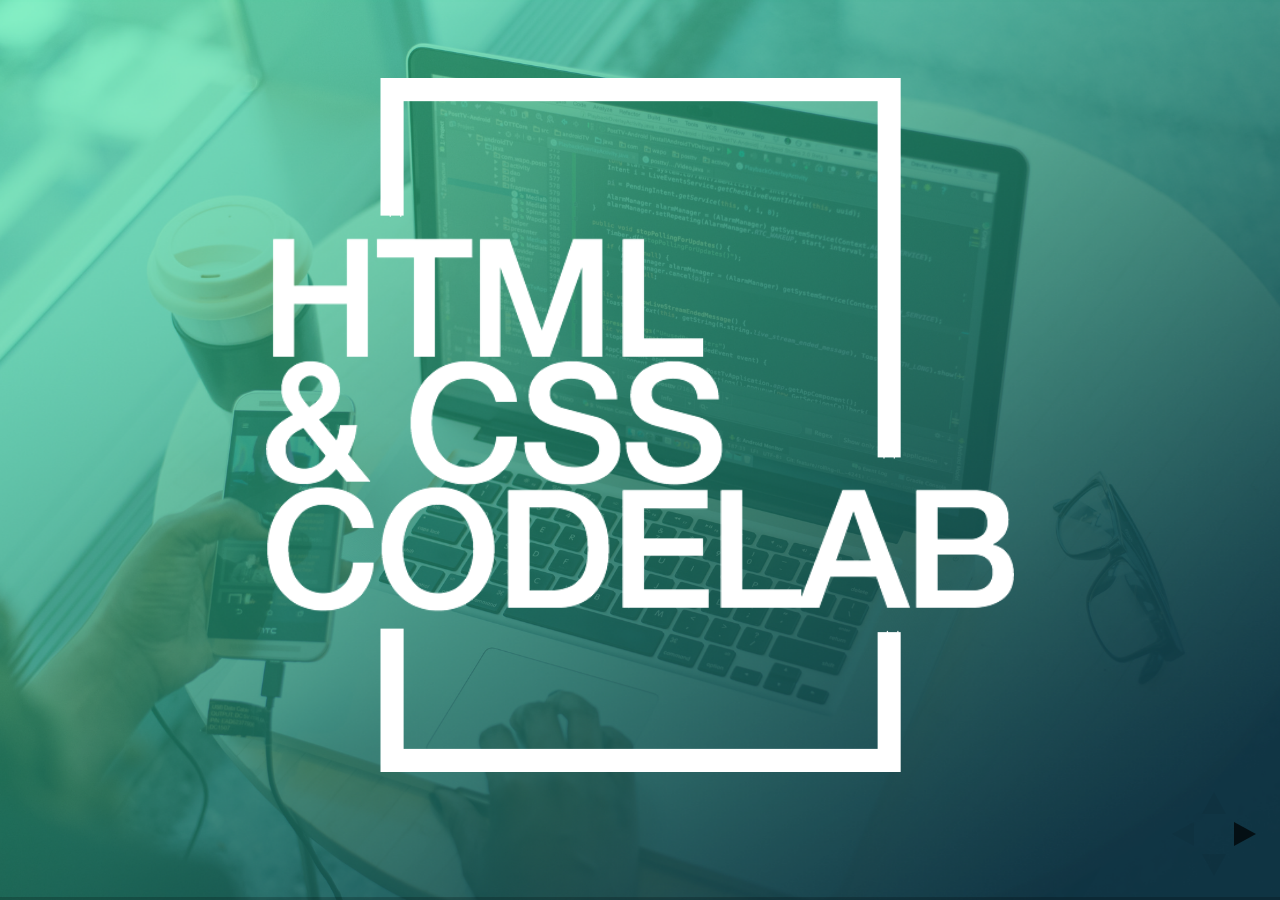
==== commit 0d870600: "teste" ====
--- a/index.html
+++ b/index.html
@@ -1,213 +1,149 @@
-<!doctype html>
-<html>
-  <head>
-    <meta charset="utf-8">
-    <meta name="viewport" content="width=device-width, initial-scale=1.0, maximum-scale=1.0, user-scalable=no">
+<!DOCTYPE html>
+<html lang="pt-br">
+	<head>
+		<meta charset="utf-8">
+		<meta name="viewport" content="width=device-width, initial-scale=1, maximum-scale=1.0, user-scalable=no">
+		<title>HTML & CSS Codelab para Mulheres</title>
 
-    <title>IWD'17 Codelab</title>
+		<link rel="stylesheet" href="./libs/reveal/reveal.css">
+		<link rel="stylesheet" href="./style.css">
+	</head>
+	<body>
+		<div class="reveal">
+			<div class="slides">
+				<section data-background-image="./images/bg.png">
+					<img src="./images/codelab-logo.png" alt="html & css codelab">
+				</section>
+				<section>
+					<img src="./images/us.png">
+				</section>
+				<section>
+					<script src="https://gist.github.com/olarclara/59d431d650ac91669b47c09186a19ede.js"></script>
+				</section>
+				<section>
+					<script src="https://gist.github.com/olarclara/6c7ef612a5316006ad15dc63a727dcbf.js"></script>
+				</section>
 
-    <link rel="stylesheet" href="css/reveal.css">
-    <link rel="stylesheet" href="css/theme/black.css">
+				<section>
+					<section>
+						<h2>Cabeçalhos</h2>
+					</section>
+					<section>
+						<script src="https://gist.github.com/olarclara/74e1a8d9b55c4e57e500eec3aa2be43b.js"></script>
+					</section>
+				</section>
 
-    <!-- Theme used for syntax highlighting of code -->
-    <link rel="stylesheet" href="lib/css/zenburn.css">
+				<section>
+					<section>
+						<h2>Parágrafos</h2>
+					</section>
+					<section>
+						<script src="https://gist.github.com/olarclara/5c3a575464ddde1f9df8fe8a0a961066.js"></script>
+					</section>
+				</section>
 
-    <!-- Printing and PDF exports -->
-    <script>
-      var link = document.createElement( 'link' );
-      link.rel = 'stylesheet';
-      link.type = 'text/css';
-      link.href = window.location.search.match( /print-pdf/gi ) ? 'css/print/pdf.css' : 'css/print/paper.css';
-      document.getElementsByTagName( 'head' )[0].appendChild( link );
-    </script>
-  </head>
-  <body>
-    <div class="reveal">
-      <div class="slides">
-        <section>Codelab</section>
-        <section>
-          oi, marina;
-          oi, clara;
+				<section>
+					<section>
+						<h2>Listas não-ordenadas</h2>
+					</section>
+					<section>
+						<script src="https://gist.github.com/olarclara/bbd003c7c1ba25dc35be35e932159469.js"></script>
+					</section>
+				</section>
+
+				<section>
+					<section>
+						<h2>Listas ordenadas</h2>
+					</section>
+					<section>
+						<script src="https://gist.github.com/olarclara/777c2b421146afad77786fb0467ca925.js"></script>
+					</section>
+				</section>
+
+				<section>
+					<section>
+						<h2>Imagens</h2>
+					</section>
+					<section>
+						<script src="https://gist.github.com/olarclara/2278ace8169db19a2d22e07c5378618c.js"></script>
+					</section>
+				</section>
+
+				<section>
+					<section>
+						<h2>Links</h2>
+					</section>
+					<section>
+						<script src="https://gist.github.com/olarclara/f35fff68fae0f0895ab97680074d3d73.js"></script>
+					</section>
+				</section>
+
+				<section>
+					<h1>CSS</h1>
+				</section>
+
+				<section>
+					<section>
+						<h2>Seletores</h2>
+					</section>
+					<section>
+						<script src="https://gist.github.com/olarclara/625a9e718aaf0dc8bf1a29c36a3caf15.js"></script>
+					</section>
+				</section>
+
+				<section>
+					<section>
+						<h2>Fontes</h2>
+					</section>
+					<section>
+						<script src="https://gist.github.com/olarclara/770b22f38f23bc3a0d1ee8cd566e0bc3.js"></script>
+					</section>
+				</section>
+
+				<section>
+					<section>
+						<h2>Background</h2>
+					</section>
+					<section>
+						<script src="https://gist.github.com/olarclara/b9a6d0ce3a1fbc12e1d49f1711dc741e.js"></script>
+					</section>
+				</section>
+
+				<section>
+					<section>
+						<h2>CSS inline (aka direto no elemento)</h2>
+					</section>
+					<section>
+						<script src="https://gist.github.com/olarclara/40ef8f5370202e2553213cf75ecd5b95.js"></script>
+					</section>
+				</section>
+
+				<section>
+					<section>
+						<h2>CSS no cabeçalho da página</h2>
+					</section>
+					<section>
+						<script src="https://gist.github.com/olarclara/2f295fcfdad41b40c1fb22994c54c205.js"></script>
+					</section>
+				</section>
+
+				<section>
+          <section>
+						<h2>CSS em arquivo separado</h2>
+					</section>
+          <section>
+						<script src="https://gist.github.com/olarclara/b54ee7fb43c74782d25f98a8da0be03f.js"></script>
+					</section>
         </section>
 
-        <section>
-          web?
-        </section>
+				<section>
+					<h1>Obrigada! ❤️</h1>
+				</section>
+			</div>
+		</div>
 
-        <section>
-          cliente-servidor
-          (mostrar chamada de requisição)
-        </section>
-
-        <section>
-          paginas web são formadas por html e css
-        </section>
-
-        <section>
-          <pre>
-            <code data-trim data-noescape>
-&lt;!DOCTYPE html&gt;
-&lt;html&gt;
-  &lt;head&gt;
-    &lt;title&gt;Marina&lt;/title&gt;
-  &lt;/head&gt;
-  &lt;body&gt;
-    &lt;h1&gt;Olá, mundo &lt;/h1&gt;
-    &lt;p&gt;Codelab HTML &amp; CSS!&lt;/p&gt;
-  &lt;/body&gt;
-&lt;/html&gt;
-            </code>
-          </pre>
-        </section>
-
-        <section>
-          <pre>
-            <code data-trim data-noescape>
-<h1>&lt;h1&gt;&lt;/h1&gt;</h1>
-<h2>&lt;h2&gt;&lt;/h2&gt;</h2>
-<h3>&lt;h3&gt;&lt;/h3&gt;</h3>
-<h4>&lt;h4&gt;&lt;/h4&gt;</h4>
-<h5>&lt;h5&gt;&lt;/h5&gt;</h5>
-<h6>&lt;h6&gt;&lt;/h6&gt;</h6>
-            </code>
-          </pre>
-        </section>
-
-        <section>
-          <pre>
-            <code data-trim data-noescape>
-&lt;p&gt;Isto &eacute; um par&aacute;grafo&lt;/p&gt;
-
-&lt;br&gt;&lt;!--quebra de linha--&gt;
-
-&lt;p&gt;Isto &eacute; &lt;strong&gt;outro&lt;/strong&gt; par&aacute;grafo&lt;/p&gt;
-            </code>
-          </pre>
-        </section>
-
-        <section>
-          <pre>
-            <code data-trim data-noescape>
-&lt;a href=&quot;womakerscode.org&quot;&gt;Clique em mim&lt;/a&gt;
-&lt;a href=&quot;#inicio&quot;&gt;Voltar para o in&iacute;cio&lt;/a&gt;
-            </code>
-          </pre>
-        </section>
-
-        <section>
-          <pre>
-            <code data-trim data-noescape>
-&lt;img alt=&quot;Paisagem&quot; src=&quot;paisagem.jpg&quot; /&gt;
-            </code>
-          </pre>
-        </section>
-
-        <section>
-          <pre>
-            <code data-trim data-noescape>
-&lt;img width=&quot;300px&quot; height=&quot;100px&quot; src=&quot;paisagem.jpg&quot; /&gt;
-            </code>
-          </pre>
-        </section>
-
-
-        <section>
-          <pre>
-            <code data-trim data-noescape>
-&lt;ul&gt;
-  &lt;li id=&quot;gato&quot; class=&quot;animais&quot;&gt;Gato&lt;/li&gt;
-  &lt;li id=&quot;cachorro&quot; class=&quot;animais&quot;&gt;Cachorro&lt;/li&gt;
-  &lt;li id=&quot;papagaio&quot; class=&quot;animais&quot;&gt;Papagaio&lt;/li&gt;
-&lt;/ul&gt;
-            </code>
-          </pre>
-        </section>
-
-        <section>
-          <pre>
-            <code data-trim data-noescape>
-&lt;ol type=&quot;1&quot; class=&quot;comida&quot;&gt;
-  &lt;li&gt;Caf&eacute;&lt;/li&gt;
-  &lt;li&gt;Bolo&lt;/li&gt;
-&lt;/ol&gt;
-            </code>
-          </pre>
-        </section>
-
-        <section>
-        <h2>HTML</h2>
-        &lt;conte&uacute;do&gt;
-        <h2>CSS</h2>
-        {design}
-        </section>
-
-        <section>
-          <pre>
-            <code data-trim data-noescape>
-          &lt;link rel=&quot;stylesheet&quot; href=&quot;estilo.css&quot; /&gt;
-            </code>
-          </pre>
-        </section>
-
-        <section>
-          <pre>
-            <code data-trim data-noescape>
-p {
-  color: green;
-  background-color: red;
-}
-
-
-h1 {
-  border: 1px solid #efefef;
-  font-weight: 100;
-}
-            </code>
-          </pre>
-        </section>
-
-        <section>
-          <pre>
-            <code data-trim data-noescape>
-div p {
-  color: blue !important;
-  text-align: center;
-}
-
-.animal {
-  font-family: Arial, sans;
-  font-size: 10px;
-}
-
-#lista {
-  list-style-image: url(img/icon.png);
-}
-            </code>
-          </pre>
-        </section>
-
-        <section>
-          <h2>Obrigada <3</h2>
-        </section>
-      </div>
-    </div>
-
-    <script src="lib/js/head.min.js"></script>
-    <script src="js/reveal.js"></script>
-
-    <script>
-      // More info https://github.com/hakimel/reveal.js#configuration
-      Reveal.initialize({
-        history: true,
-
-        // More info https://github.com/hakimel/reveal.js#dependencies
-        dependencies: [
-          { src: 'plugin/markdown/marked.js' },
-          { src: 'plugin/markdown/markdown.js' },
-          { src: 'plugin/notes/notes.js', async: true },
-          { src: 'plugin/highlight/highlight.js', async: true, callback: function() { hljs.initHighlightingOnLoad(); } }
-        ]
-      });
-    </script>
-  </body>
+		<script src="./libs/head.min.js"></script>
+		<script src="./libs/reveal/reveal.js"></script>
+		<script>Reveal.initialize();</script>
+	</body>
 </html>
--- a/libs/reveal/reveal.css
+++ b/libs/reveal/reveal.css
@@ -0,0 +1,1331 @@
+/*!
+ * reveal.js
+ * http://lab.hakim.se/reveal-js
+ * MIT licensed
+ *
+ * Copyright (C) 2016 Hakim El Hattab, http://hakim.se
+ */
+/*********************************************
+ * RESET STYLES
+ *********************************************/
+html, body, .reveal div, .reveal span, .reveal applet, .reveal object, .reveal iframe,
+.reveal h1, .reveal h2, .reveal h3, .reveal h4, .reveal h5, .reveal h6, .reveal p, .reveal blockquote, .reveal pre,
+.reveal a, .reveal abbr, .reveal acronym, .reveal address, .reveal big, .reveal cite, .reveal code,
+.reveal del, .reveal dfn, .reveal em, .reveal img, .reveal ins, .reveal kbd, .reveal q, .reveal s, .reveal samp,
+.reveal small, .reveal strike, .reveal strong, .reveal sub, .reveal sup, .reveal tt, .reveal var,
+.reveal b, .reveal u, .reveal center,
+.reveal dl, .reveal dt, .reveal dd, .reveal ol, .reveal ul, .reveal li,
+.reveal fieldset, .reveal form, .reveal label, .reveal legend,
+.reveal table, .reveal caption, .reveal tbody, .reveal tfoot, .reveal thead, .reveal tr, .reveal th, .reveal td,
+.reveal article, .reveal aside, .reveal canvas, .reveal details, .reveal embed,
+.reveal figure, .reveal figcaption, .reveal footer, .reveal header, .reveal hgroup,
+.reveal menu, .reveal nav, .reveal output, .reveal ruby, .reveal section, .reveal summary,
+.reveal time, .reveal mark, .reveal audio, .reveal video {
+  margin: 0;
+  padding: 0;
+  border: 0;
+  font-size: 100%;
+  font: inherit;
+  vertical-align: baseline; }
+
+.reveal article, .reveal aside, .reveal details, .reveal figcaption, .reveal figure,
+.reveal footer, .reveal header, .reveal hgroup, .reveal menu, .reveal nav, .reveal section {
+  display: block; }
+
+/*********************************************
+ * GLOBAL STYLES
+ *********************************************/
+html,
+body {
+  width: 100%;
+  height: 100%;
+  overflow: hidden; }
+
+body {
+  position: relative;
+  line-height: 1;
+  background-color: #fff;
+  color: #000; }
+
+html:-webkit-full-screen-ancestor {
+  background-color: inherit; }
+
+html:-moz-full-screen-ancestor {
+  background-color: inherit; }
+
+/*********************************************
+ * VIEW FRAGMENTS
+ *********************************************/
+.reveal .slides section .fragment {
+  opacity: 0;
+  visibility: hidden;
+  -webkit-transition: all .2s ease;
+          transition: all .2s ease; }
+  .reveal .slides section .fragment.visible {
+    opacity: 1;
+    visibility: visible; }
+
+.reveal .slides section .fragment.grow {
+  opacity: 1;
+  visibility: visible; }
+  .reveal .slides section .fragment.grow.visible {
+    -webkit-transform: scale(1.3);
+            transform: scale(1.3); }
+
+.reveal .slides section .fragment.shrink {
+  opacity: 1;
+  visibility: visible; }
+  .reveal .slides section .fragment.shrink.visible {
+    -webkit-transform: scale(0.7);
+            transform: scale(0.7); }
+
+.reveal .slides section .fragment.zoom-in {
+  -webkit-transform: scale(0.1);
+          transform: scale(0.1); }
+  .reveal .slides section .fragment.zoom-in.visible {
+    -webkit-transform: none;
+            transform: none; }
+
+.reveal .slides section .fragment.fade-out {
+  opacity: 1;
+  visibility: visible; }
+  .reveal .slides section .fragment.fade-out.visible {
+    opacity: 0;
+    visibility: hidden; }
+
+.reveal .slides section .fragment.semi-fade-out {
+  opacity: 1;
+  visibility: visible; }
+  .reveal .slides section .fragment.semi-fade-out.visible {
+    opacity: 0.5;
+    visibility: visible; }
+
+.reveal .slides section .fragment.strike {
+  opacity: 1;
+  visibility: visible; }
+  .reveal .slides section .fragment.strike.visible {
+    text-decoration: line-through; }
+
+.reveal .slides section .fragment.fade-up {
+  -webkit-transform: translate(0, 20%);
+          transform: translate(0, 20%); }
+  .reveal .slides section .fragment.fade-up.visible {
+    -webkit-transform: translate(0, 0);
+            transform: translate(0, 0); }
+
+.reveal .slides section .fragment.fade-down {
+  -webkit-transform: translate(0, -20%);
+          transform: translate(0, -20%); }
+  .reveal .slides section .fragment.fade-down.visible {
+    -webkit-transform: translate(0, 0);
+            transform: translate(0, 0); }
+
+.reveal .slides section .fragment.fade-right {
+  -webkit-transform: translate(-20%, 0);
+          transform: translate(-20%, 0); }
+  .reveal .slides section .fragment.fade-right.visible {
+    -webkit-transform: translate(0, 0);
+            transform: translate(0, 0); }
+
+.reveal .slides section .fragment.fade-left {
+  -webkit-transform: translate(20%, 0);
+          transform: translate(20%, 0); }
+  .reveal .slides section .fragment.fade-left.visible {
+    -webkit-transform: translate(0, 0);
+            transform: translate(0, 0); }
+
+.reveal .slides section .fragment.current-visible {
+  opacity: 0;
+  visibility: hidden; }
+  .reveal .slides section .fragment.current-visible.current-fragment {
+    opacity: 1;
+    visibility: visible; }
+
+.reveal .slides section .fragment.highlight-red,
+.reveal .slides section .fragment.highlight-current-red,
+.reveal .slides section .fragment.highlight-green,
+.reveal .slides section .fragment.highlight-current-green,
+.reveal .slides section .fragment.highlight-blue,
+.reveal .slides section .fragment.highlight-current-blue {
+  opacity: 1;
+  visibility: visible; }
+
+.reveal .slides section .fragment.highlight-red.visible {
+  color: #ff2c2d; }
+
+.reveal .slides section .fragment.highlight-green.visible {
+  color: #17ff2e; }
+
+.reveal .slides section .fragment.highlight-blue.visible {
+  color: #1b91ff; }
+
+.reveal .slides section .fragment.highlight-current-red.current-fragment {
+  color: #ff2c2d; }
+
+.reveal .slides section .fragment.highlight-current-green.current-fragment {
+  color: #17ff2e; }
+
+.reveal .slides section .fragment.highlight-current-blue.current-fragment {
+  color: #1b91ff; }
+
+/*********************************************
+ * DEFAULT ELEMENT STYLES
+ *********************************************/
+/* Fixes issue in Chrome where italic fonts did not appear when printing to PDF */
+.reveal:after {
+  content: '';
+  font-style: italic; }
+
+.reveal iframe {
+  z-index: 1; }
+
+/** Prevents layering issues in certain browser/transition combinations */
+.reveal a {
+  position: relative; }
+
+.reveal .stretch {
+  max-width: none;
+  max-height: none; }
+
+.reveal pre.stretch code {
+  height: 100%;
+  max-height: 100%;
+  box-sizing: border-box; }
+
+/*********************************************
+ * CONTROLS
+ *********************************************/
+.reveal .controls {
+  display: none;
+  position: fixed;
+  width: 110px;
+  height: 110px;
+  z-index: 30;
+  right: 10px;
+  bottom: 10px;
+  -webkit-user-select: none; }
+
+.reveal .controls button {
+  padding: 0;
+  position: absolute;
+  opacity: 0.05;
+  width: 0;
+  height: 0;
+  background-color: transparent;
+  border: 12px solid transparent;
+  -webkit-transform: scale(0.9999);
+          transform: scale(0.9999);
+  -webkit-transition: all 0.2s ease;
+          transition: all 0.2s ease;
+  -webkit-appearance: none;
+  -webkit-tap-highlight-color: transparent; }
+
+.reveal .controls .enabled {
+  opacity: 0.7;
+  cursor: pointer; }
+
+.reveal .controls .enabled:active {
+  margin-top: 1px; }
+
+.reveal .controls .navigate-left {
+  top: 42px;
+  border-right-width: 22px;
+  border-right-color: #000; }
+
+.reveal .controls .navigate-left.fragmented {
+  opacity: 0.3; }
+
+.reveal .controls .navigate-right {
+  left: 74px;
+  top: 42px;
+  border-left-width: 22px;
+  border-left-color: #000; }
+
+.reveal .controls .navigate-right.fragmented {
+  opacity: 0.3; }
+
+.reveal .controls .navigate-up {
+  left: 42px;
+  border-bottom-width: 22px;
+  border-bottom-color: #000; }
+
+.reveal .controls .navigate-up.fragmented {
+  opacity: 0.3; }
+
+.reveal .controls .navigate-down {
+  left: 42px;
+  top: 74px;
+  border-top-width: 22px;
+  border-top-color: #000; }
+
+.reveal .controls .navigate-down.fragmented {
+  opacity: 0.3; }
+
+/*********************************************
+ * PROGRESS BAR
+ *********************************************/
+.reveal .progress {
+  position: fixed;
+  display: none;
+  height: 3px;
+  width: 100%;
+  bottom: 0;
+  left: 0;
+  z-index: 10;
+  background-color: rgba(0, 0, 0, 0.2); }
+
+.reveal .progress:after {
+  content: '';
+  display: block;
+  position: absolute;
+  height: 20px;
+  width: 100%;
+  top: -20px; }
+
+.reveal .progress span {
+  display: block;
+  height: 100%;
+  width: 0px;
+  background-color: #000;
+  -webkit-transition: width 800ms cubic-bezier(0.26, 0.86, 0.44, 0.985);
+          transition: width 800ms cubic-bezier(0.26, 0.86, 0.44, 0.985); }
+
+/*********************************************
+ * SLIDE NUMBER
+ *********************************************/
+.reveal .slide-number {
+  position: fixed;
+  display: block;
+  right: 8px;
+  bottom: 8px;
+  z-index: 31;
+  font-family: Helvetica, sans-serif;
+  font-size: 12px;
+  line-height: 1;
+  color: #fff;
+  background-color: rgba(0, 0, 0, 0.4);
+  padding: 5px; }
+
+.reveal .slide-number-delimiter {
+  margin: 0 3px; }
+
+/*********************************************
+ * SLIDES
+ *********************************************/
+.reveal {
+  position: relative;
+  width: 100%;
+  height: 100%;
+  overflow: hidden;
+  -ms-touch-action: none;
+      touch-action: none; }
+
+.reveal .slides {
+  position: absolute;
+  width: 100%;
+  height: 100%;
+  top: 0;
+  right: 0;
+  bottom: 0;
+  left: 0;
+  margin: auto;
+  overflow: visible;
+  z-index: 1;
+  text-align: center;
+  -webkit-perspective: 600px;
+          perspective: 600px;
+  -webkit-perspective-origin: 50% 40%;
+          perspective-origin: 50% 40%; }
+
+.reveal .slides > section {
+  -ms-perspective: 600px; }
+
+.reveal .slides > section,
+.reveal .slides > section > section {
+  display: none;
+  position: absolute;
+  width: 100%;
+  padding: 20px 0px;
+  z-index: 10;
+  -webkit-transform-style: preserve-3d;
+          transform-style: preserve-3d;
+  -webkit-transition: -webkit-transform-origin 800ms cubic-bezier(0.26, 0.86, 0.44, 0.985), -webkit-transform 800ms cubic-bezier(0.26, 0.86, 0.44, 0.985), visibility 800ms cubic-bezier(0.26, 0.86, 0.44, 0.985), opacity 800ms cubic-bezier(0.26, 0.86, 0.44, 0.985);
+          transition: transform-origin 800ms cubic-bezier(0.26, 0.86, 0.44, 0.985), transform 800ms cubic-bezier(0.26, 0.86, 0.44, 0.985), visibility 800ms cubic-bezier(0.26, 0.86, 0.44, 0.985), opacity 800ms cubic-bezier(0.26, 0.86, 0.44, 0.985); }
+
+/* Global transition speed settings */
+.reveal[data-transition-speed="fast"] .slides section {
+  -webkit-transition-duration: 400ms;
+          transition-duration: 400ms; }
+
+.reveal[data-transition-speed="slow"] .slides section {
+  -webkit-transition-duration: 1200ms;
+          transition-duration: 1200ms; }
+
+/* Slide-specific transition speed overrides */
+.reveal .slides section[data-transition-speed="fast"] {
+  -webkit-transition-duration: 400ms;
+          transition-duration: 400ms; }
+
+.reveal .slides section[data-transition-speed="slow"] {
+  -webkit-transition-duration: 1200ms;
+          transition-duration: 1200ms; }
+
+.reveal .slides > section.stack {
+  padding-top: 0;
+  padding-bottom: 0; }
+
+.reveal .slides > section.present,
+.reveal .slides > section > section.present {
+  display: block;
+  z-index: 11;
+  opacity: 1; }
+
+.reveal.center,
+.reveal.center .slides,
+.reveal.center .slides section {
+  min-height: 0 !important; }
+
+/* Don't allow interaction with invisible slides */
+.reveal .slides > section.future,
+.reveal .slides > section > section.future,
+.reveal .slides > section.past,
+.reveal .slides > section > section.past {
+  pointer-events: none; }
+
+.reveal.overview .slides > section,
+.reveal.overview .slides > section > section {
+  pointer-events: auto; }
+
+.reveal .slides > section.past,
+.reveal .slides > section.future,
+.reveal .slides > section > section.past,
+.reveal .slides > section > section.future {
+  opacity: 0; }
+
+/*********************************************
+ * Mixins for readability of transitions
+ *********************************************/
+/*********************************************
+ * SLIDE TRANSITION
+ * Aliased 'linear' for backwards compatibility
+ *********************************************/
+.reveal.slide section {
+  -webkit-backface-visibility: hidden;
+          backface-visibility: hidden; }
+
+.reveal .slides > section[data-transition=slide].past,
+.reveal .slides > section[data-transition~=slide-out].past,
+.reveal.slide .slides > section:not([data-transition]).past {
+  -webkit-transform: translate(-150%, 0);
+          transform: translate(-150%, 0); }
+
+.reveal .slides > section[data-transition=slide].future,
+.reveal .slides > section[data-transition~=slide-in].future,
+.reveal.slide .slides > section:not([data-transition]).future {
+  -webkit-transform: translate(150%, 0);
+          transform: translate(150%, 0); }
+
+.reveal .slides > section > section[data-transition=slide].past,
+.reveal .slides > section > section[data-transition~=slide-out].past,
+.reveal.slide .slides > section > section:not([data-transition]).past {
+  -webkit-transform: translate(0, -150%);
+          transform: translate(0, -150%); }
+
+.reveal .slides > section > section[data-transition=slide].future,
+.reveal .slides > section > section[data-transition~=slide-in].future,
+.reveal.slide .slides > section > section:not([data-transition]).future {
+  -webkit-transform: translate(0, 150%);
+          transform: translate(0, 150%); }
+
+.reveal.linear section {
+  -webkit-backface-visibility: hidden;
+          backface-visibility: hidden; }
+
+.reveal .slides > section[data-transition=linear].past,
+.reveal .slides > section[data-transition~=linear-out].past,
+.reveal.linear .slides > section:not([data-transition]).past {
+  -webkit-transform: translate(-150%, 0);
+          transform: translate(-150%, 0); }
+
+.reveal .slides > section[data-transition=linear].future,
+.reveal .slides > section[data-transition~=linear-in].future,
+.reveal.linear .slides > section:not([data-transition]).future {
+  -webkit-transform: translate(150%, 0);
+          transform: translate(150%, 0); }
+
+.reveal .slides > section > section[data-transition=linear].past,
+.reveal .slides > section > section[data-transition~=linear-out].past,
+.reveal.linear .slides > section > section:not([data-transition]).past {
+  -webkit-transform: translate(0, -150%);
+          transform: translate(0, -150%); }
+
+.reveal .slides > section > section[data-transition=linear].future,
+.reveal .slides > section > section[data-transition~=linear-in].future,
+.reveal.linear .slides > section > section:not([data-transition]).future {
+  -webkit-transform: translate(0, 150%);
+          transform: translate(0, 150%); }
+
+/*********************************************
+ * CONVEX TRANSITION
+ * Aliased 'default' for backwards compatibility
+ *********************************************/
+.reveal .slides > section[data-transition=default].past,
+.reveal .slides > section[data-transition~=default-out].past,
+.reveal.default .slides > section:not([data-transition]).past {
+  -webkit-transform: translate3d(-100%, 0, 0) rotateY(-90deg) translate3d(-100%, 0, 0);
+          transform: translate3d(-100%, 0, 0) rotateY(-90deg) translate3d(-100%, 0, 0); }
+
+.reveal .slides > section[data-transition=default].future,
+.reveal .slides > section[data-transition~=default-in].future,
+.reveal.default .slides > section:not([data-transition]).future {
+  -webkit-transform: translate3d(100%, 0, 0) rotateY(90deg) translate3d(100%, 0, 0);
+          transform: translate3d(100%, 0, 0) rotateY(90deg) translate3d(100%, 0, 0); }
+
+.reveal .slides > section > section[data-transition=default].past,
+.reveal .slides > section > section[data-transition~=default-out].past,
+.reveal.default .slides > section > section:not([data-transition]).past {
+  -webkit-transform: translate3d(0, -300px, 0) rotateX(70deg) translate3d(0, -300px, 0);
+          transform: translate3d(0, -300px, 0) rotateX(70deg) translate3d(0, -300px, 0); }
+
+.reveal .slides > section > section[data-transition=default].future,
+.reveal .slides > section > section[data-transition~=default-in].future,
+.reveal.default .slides > section > section:not([data-transition]).future {
+  -webkit-transform: translate3d(0, 300px, 0) rotateX(-70deg) translate3d(0, 300px, 0);
+          transform: translate3d(0, 300px, 0) rotateX(-70deg) translate3d(0, 300px, 0); }
+
+.reveal .slides > section[data-transition=convex].past,
+.reveal .slides > section[data-transition~=convex-out].past,
+.reveal.convex .slides > section:not([data-transition]).past {
+  -webkit-transform: translate3d(-100%, 0, 0) rotateY(-90deg) translate3d(-100%, 0, 0);
+          transform: translate3d(-100%, 0, 0) rotateY(-90deg) translate3d(-100%, 0, 0); }
+
+.reveal .slides > section[data-transition=convex].future,
+.reveal .slides > section[data-transition~=convex-in].future,
+.reveal.convex .slides > section:not([data-transition]).future {
+  -webkit-transform: translate3d(100%, 0, 0) rotateY(90deg) translate3d(100%, 0, 0);
+          transform: translate3d(100%, 0, 0) rotateY(90deg) translate3d(100%, 0, 0); }
+
+.reveal .slides > section > section[data-transition=convex].past,
+.reveal .slides > section > section[data-transition~=convex-out].past,
+.reveal.convex .slides > section > section:not([data-transition]).past {
+  -webkit-transform: translate3d(0, -300px, 0) rotateX(70deg) translate3d(0, -300px, 0);
+          transform: translate3d(0, -300px, 0) rotateX(70deg) translate3d(0, -300px, 0); }
+
+.reveal .slides > section > section[data-transition=convex].future,
+.reveal .slides > section > section[data-transition~=convex-in].future,
+.reveal.convex .slides > section > section:not([data-transition]).future {
+  -webkit-transform: translate3d(0, 300px, 0) rotateX(-70deg) translate3d(0, 300px, 0);
+          transform: translate3d(0, 300px, 0) rotateX(-70deg) translate3d(0, 300px, 0); }
+
+/*********************************************
+ * CONCAVE TRANSITION
+ *********************************************/
+.reveal .slides > section[data-transition=concave].past,
+.reveal .slides > section[data-transition~=concave-out].past,
+.reveal.concave .slides > section:not([data-transition]).past {
+  -webkit-transform: translate3d(-100%, 0, 0) rotateY(90deg) translate3d(-100%, 0, 0);
+          transform: translate3d(-100%, 0, 0) rotateY(90deg) translate3d(-100%, 0, 0); }
+
+.reveal .slides > section[data-transition=concave].future,
+.reveal .slides > section[data-transition~=concave-in].future,
+.reveal.concave .slides > section:not([data-transition]).future {
+  -webkit-transform: translate3d(100%, 0, 0) rotateY(-90deg) translate3d(100%, 0, 0);
+          transform: translate3d(100%, 0, 0) rotateY(-90deg) translate3d(100%, 0, 0); }
+
+.reveal .slides > section > section[data-transition=concave].past,
+.reveal .slides > section > section[data-transition~=concave-out].past,
+.reveal.concave .slides > section > section:not([data-transition]).past {
+  -webkit-transform: translate3d(0, -80%, 0) rotateX(-70deg) translate3d(0, -80%, 0);
+          transform: translate3d(0, -80%, 0) rotateX(-70deg) translate3d(0, -80%, 0); }
+
+.reveal .slides > section > section[data-transition=concave].future,
+.reveal .slides > section > section[data-transition~=concave-in].future,
+.reveal.concave .slides > section > section:not([data-transition]).future {
+  -webkit-transform: translate3d(0, 80%, 0) rotateX(70deg) translate3d(0, 80%, 0);
+          transform: translate3d(0, 80%, 0) rotateX(70deg) translate3d(0, 80%, 0); }
+
+/*********************************************
+ * ZOOM TRANSITION
+ *********************************************/
+.reveal .slides section[data-transition=zoom],
+.reveal.zoom .slides section:not([data-transition]) {
+  -webkit-transition-timing-function: ease;
+          transition-timing-function: ease; }
+
+.reveal .slides > section[data-transition=zoom].past,
+.reveal .slides > section[data-transition~=zoom-out].past,
+.reveal.zoom .slides > section:not([data-transition]).past {
+  visibility: hidden;
+  -webkit-transform: scale(16);
+          transform: scale(16); }
+
+.reveal .slides > section[data-transition=zoom].future,
+.reveal .slides > section[data-transition~=zoom-in].future,
+.reveal.zoom .slides > section:not([data-transition]).future {
+  visibility: hidden;
+  -webkit-transform: scale(0.2);
+          transform: scale(0.2); }
+
+.reveal .slides > section > section[data-transition=zoom].past,
+.reveal .slides > section > section[data-transition~=zoom-out].past,
+.reveal.zoom .slides > section > section:not([data-transition]).past {
+  -webkit-transform: translate(0, -150%);
+          transform: translate(0, -150%); }
+
+.reveal .slides > section > section[data-transition=zoom].future,
+.reveal .slides > section > section[data-transition~=zoom-in].future,
+.reveal.zoom .slides > section > section:not([data-transition]).future {
+  -webkit-transform: translate(0, 150%);
+          transform: translate(0, 150%); }
+
+/*********************************************
+ * CUBE TRANSITION
+ *********************************************/
+.reveal.cube .slides {
+  -webkit-perspective: 1300px;
+          perspective: 1300px; }
+
+.reveal.cube .slides section {
+  padding: 30px;
+  min-height: 700px;
+  -webkit-backface-visibility: hidden;
+          backface-visibility: hidden;
+  box-sizing: border-box; }
+
+.reveal.center.cube .slides section {
+  min-height: 0; }
+
+.reveal.cube .slides section:not(.stack):before {
+  content: '';
+  position: absolute;
+  display: block;
+  width: 100%;
+  height: 100%;
+  left: 0;
+  top: 0;
+  background: rgba(0, 0, 0, 0.1);
+  border-radius: 4px;
+  -webkit-transform: translateZ(-20px);
+          transform: translateZ(-20px); }
+
+.reveal.cube .slides section:not(.stack):after {
+  content: '';
+  position: absolute;
+  display: block;
+  width: 90%;
+  height: 30px;
+  left: 5%;
+  bottom: 0;
+  background: none;
+  z-index: 1;
+  border-radius: 4px;
+  box-shadow: 0px 95px 25px rgba(0, 0, 0, 0.2);
+  -webkit-transform: translateZ(-90px) rotateX(65deg);
+          transform: translateZ(-90px) rotateX(65deg); }
+
+.reveal.cube .slides > section.stack {
+  padding: 0;
+  background: none; }
+
+.reveal.cube .slides > section.past {
+  -webkit-transform-origin: 100% 0%;
+          transform-origin: 100% 0%;
+  -webkit-transform: translate3d(-100%, 0, 0) rotateY(-90deg);
+          transform: translate3d(-100%, 0, 0) rotateY(-90deg); }
+
+.reveal.cube .slides > section.future {
+  -webkit-transform-origin: 0% 0%;
+          transform-origin: 0% 0%;
+  -webkit-transform: translate3d(100%, 0, 0) rotateY(90deg);
+          transform: translate3d(100%, 0, 0) rotateY(90deg); }
+
+.reveal.cube .slides > section > section.past {
+  -webkit-transform-origin: 0% 100%;
+          transform-origin: 0% 100%;
+  -webkit-transform: translate3d(0, -100%, 0) rotateX(90deg);
+          transform: translate3d(0, -100%, 0) rotateX(90deg); }
+
+.reveal.cube .slides > section > section.future {
+  -webkit-transform-origin: 0% 0%;
+          transform-origin: 0% 0%;
+  -webkit-transform: translate3d(0, 100%, 0) rotateX(-90deg);
+          transform: translate3d(0, 100%, 0) rotateX(-90deg); }
+
+/*********************************************
+ * PAGE TRANSITION
+ *********************************************/
+.reveal.page .slides {
+  -webkit-perspective-origin: 0% 50%;
+          perspective-origin: 0% 50%;
+  -webkit-perspective: 3000px;
+          perspective: 3000px; }
+
+.reveal.page .slides section {
+  padding: 30px;
+  min-height: 700px;
+  box-sizing: border-box; }
+
+.reveal.page .slides section.past {
+  z-index: 12; }
+
+.reveal.page .slides section:not(.stack):before {
+  content: '';
+  position: absolute;
+  display: block;
+  width: 100%;
+  height: 100%;
+  left: 0;
+  top: 0;
+  background: rgba(0, 0, 0, 0.1);
+  -webkit-transform: translateZ(-20px);
+          transform: translateZ(-20px); }
+
+.reveal.page .slides section:not(.stack):after {
+  content: '';
+  position: absolute;
+  display: block;
+  width: 90%;
+  height: 30px;
+  left: 5%;
+  bottom: 0;
+  background: none;
+  z-index: 1;
+  border-radius: 4px;
+  box-shadow: 0px 95px 25px rgba(0, 0, 0, 0.2);
+  -webkit-transform: translateZ(-90px) rotateX(65deg); }
+
+.reveal.page .slides > section.stack {
+  padding: 0;
+  background: none; }
+
+.reveal.page .slides > section.past {
+  -webkit-transform-origin: 0% 0%;
+          transform-origin: 0% 0%;
+  -webkit-transform: translate3d(-40%, 0, 0) rotateY(-80deg);
+          transform: translate3d(-40%, 0, 0) rotateY(-80deg); }
+
+.reveal.page .slides > section.future {
+  -webkit-transform-origin: 100% 0%;
+          transform-origin: 100% 0%;
+  -webkit-transform: translate3d(0, 0, 0);
+          transform: translate3d(0, 0, 0); }
+
+.reveal.page .slides > section > section.past {
+  -webkit-transform-origin: 0% 0%;
+          transform-origin: 0% 0%;
+  -webkit-transform: translate3d(0, -40%, 0) rotateX(80deg);
+          transform: translate3d(0, -40%, 0) rotateX(80deg); }
+
+.reveal.page .slides > section > section.future {
+  -webkit-transform-origin: 0% 100%;
+          transform-origin: 0% 100%;
+  -webkit-transform: translate3d(0, 0, 0);
+          transform: translate3d(0, 0, 0); }
+
+/*********************************************
+ * FADE TRANSITION
+ *********************************************/
+.reveal .slides section[data-transition=fade],
+.reveal.fade .slides section:not([data-transition]),
+.reveal.fade .slides > section > section:not([data-transition]) {
+  -webkit-transform: none;
+          transform: none;
+  -webkit-transition: opacity 0.5s;
+          transition: opacity 0.5s; }
+
+.reveal.fade.overview .slides section,
+.reveal.fade.overview .slides > section > section {
+  -webkit-transition: none;
+          transition: none; }
+
+/*********************************************
+ * NO TRANSITION
+ *********************************************/
+.reveal .slides section[data-transition=none],
+.reveal.none .slides section:not([data-transition]) {
+  -webkit-transform: none;
+          transform: none;
+  -webkit-transition: none;
+          transition: none; }
+
+/*********************************************
+ * PAUSED MODE
+ *********************************************/
+.reveal .pause-overlay {
+  position: absolute;
+  top: 0;
+  left: 0;
+  width: 100%;
+  height: 100%;
+  background: black;
+  visibility: hidden;
+  opacity: 0;
+  z-index: 100;
+  -webkit-transition: all 1s ease;
+          transition: all 1s ease; }
+
+.reveal.paused .pause-overlay {
+  visibility: visible;
+  opacity: 1; }
+
+/*********************************************
+ * FALLBACK
+ *********************************************/
+.no-transforms {
+  overflow-y: auto; }
+
+.no-transforms .reveal .slides {
+  position: relative;
+  width: 80%;
+  height: auto !important;
+  top: 0;
+  left: 50%;
+  margin: 0;
+  text-align: center; }
+
+.no-transforms .reveal .controls,
+.no-transforms .reveal .progress {
+  display: none !important; }
+
+.no-transforms .reveal .slides section {
+  display: block !important;
+  opacity: 1 !important;
+  position: relative !important;
+  height: auto;
+  min-height: 0;
+  top: 0;
+  left: -50%;
+  margin: 70px 0;
+  -webkit-transform: none;
+          transform: none; }
+
+.no-transforms .reveal .slides section section {
+  left: 0; }
+
+.reveal .no-transition,
+.reveal .no-transition * {
+  -webkit-transition: none !important;
+          transition: none !important; }
+
+/*********************************************
+ * PER-SLIDE BACKGROUNDS
+ *********************************************/
+.reveal .backgrounds {
+  position: absolute;
+  width: 100%;
+  height: 100%;
+  top: 0;
+  left: 0;
+  -webkit-perspective: 600px;
+          perspective: 600px; }
+
+.reveal .slide-background {
+  display: none;
+  position: absolute;
+  width: 100%;
+  height: 100%;
+  opacity: 0;
+  visibility: hidden;
+  background-color: transparent;
+  background-position: 50% 50%;
+  background-repeat: no-repeat;
+  background-size: cover;
+  -webkit-transition: all 800ms cubic-bezier(0.26, 0.86, 0.44, 0.985);
+          transition: all 800ms cubic-bezier(0.26, 0.86, 0.44, 0.985); }
+
+.reveal .slide-background.stack {
+  display: block; }
+
+.reveal .slide-background.present {
+  opacity: 1;
+  visibility: visible; }
+
+.print-pdf .reveal .slide-background {
+  opacity: 1 !important;
+  visibility: visible !important; }
+
+/* Video backgrounds */
+.reveal .slide-background video {
+  position: absolute;
+  width: 100%;
+  height: 100%;
+  max-width: none;
+  max-height: none;
+  top: 0;
+  left: 0; }
+
+/* Immediate transition style */
+.reveal[data-background-transition=none] > .backgrounds .slide-background,
+.reveal > .backgrounds .slide-background[data-background-transition=none] {
+  -webkit-transition: none;
+          transition: none; }
+
+/* Slide */
+.reveal[data-background-transition=slide] > .backgrounds .slide-background,
+.reveal > .backgrounds .slide-background[data-background-transition=slide] {
+  opacity: 1;
+  -webkit-backface-visibility: hidden;
+          backface-visibility: hidden; }
+
+.reveal[data-background-transition=slide] > .backgrounds .slide-background.past,
+.reveal > .backgrounds .slide-background.past[data-background-transition=slide] {
+  -webkit-transform: translate(-100%, 0);
+          transform: translate(-100%, 0); }
+
+.reveal[data-background-transition=slide] > .backgrounds .slide-background.future,
+.reveal > .backgrounds .slide-background.future[data-background-transition=slide] {
+  -webkit-transform: translate(100%, 0);
+          transform: translate(100%, 0); }
+
+.reveal[data-background-transition=slide] > .backgrounds .slide-background > .slide-background.past,
+.reveal > .backgrounds .slide-background > .slide-background.past[data-background-transition=slide] {
+  -webkit-transform: translate(0, -100%);
+          transform: translate(0, -100%); }
+
+.reveal[data-background-transition=slide] > .backgrounds .slide-background > .slide-background.future,
+.reveal > .backgrounds .slide-background > .slide-background.future[data-background-transition=slide] {
+  -webkit-transform: translate(0, 100%);
+          transform: translate(0, 100%); }
+
+/* Convex */
+.reveal[data-background-transition=convex] > .backgrounds .slide-background.past,
+.reveal > .backgrounds .slide-background.past[data-background-transition=convex] {
+  opacity: 0;
+  -webkit-transform: translate3d(-100%, 0, 0) rotateY(-90deg) translate3d(-100%, 0, 0);
+          transform: translate3d(-100%, 0, 0) rotateY(-90deg) translate3d(-100%, 0, 0); }
+
+.reveal[data-background-transition=convex] > .backgrounds .slide-background.future,
+.reveal > .backgrounds .slide-background.future[data-background-transition=convex] {
+  opacity: 0;
+  -webkit-transform: translate3d(100%, 0, 0) rotateY(90deg) translate3d(100%, 0, 0);
+          transform: translate3d(100%, 0, 0) rotateY(90deg) translate3d(100%, 0, 0); }
+
+.reveal[data-background-transition=convex] > .backgrounds .slide-background > .slide-background.past,
+.reveal > .backgrounds .slide-background > .slide-background.past[data-background-transition=convex] {
+  opacity: 0;
+  -webkit-transform: translate3d(0, -100%, 0) rotateX(90deg) translate3d(0, -100%, 0);
+          transform: translate3d(0, -100%, 0) rotateX(90deg) translate3d(0, -100%, 0); }
+
+.reveal[data-background-transition=convex] > .backgrounds .slide-background > .slide-background.future,
+.reveal > .backgrounds .slide-background > .slide-background.future[data-background-transition=convex] {
+  opacity: 0;
+  -webkit-transform: translate3d(0, 100%, 0) rotateX(-90deg) translate3d(0, 100%, 0);
+          transform: translate3d(0, 100%, 0) rotateX(-90deg) translate3d(0, 100%, 0); }
+
+/* Concave */
+.reveal[data-background-transition=concave] > .backgrounds .slide-background.past,
+.reveal > .backgrounds .slide-background.past[data-background-transition=concave] {
+  opacity: 0;
+  -webkit-transform: translate3d(-100%, 0, 0) rotateY(90deg) translate3d(-100%, 0, 0);
+          transform: translate3d(-100%, 0, 0) rotateY(90deg) translate3d(-100%, 0, 0); }
+
+.reveal[data-background-transition=concave] > .backgrounds .slide-background.future,
+.reveal > .backgrounds .slide-background.future[data-background-transition=concave] {
+  opacity: 0;
+  -webkit-transform: translate3d(100%, 0, 0) rotateY(-90deg) translate3d(100%, 0, 0);
+          transform: translate3d(100%, 0, 0) rotateY(-90deg) translate3d(100%, 0, 0); }
+
+.reveal[data-background-transition=concave] > .backgrounds .slide-background > .slide-background.past,
+.reveal > .backgrounds .slide-background > .slide-background.past[data-background-transition=concave] {
+  opacity: 0;
+  -webkit-transform: translate3d(0, -100%, 0) rotateX(-90deg) translate3d(0, -100%, 0);
+          transform: translate3d(0, -100%, 0) rotateX(-90deg) translate3d(0, -100%, 0); }
+
+.reveal[data-background-transition=concave] > .backgrounds .slide-background > .slide-background.future,
+.reveal > .backgrounds .slide-background > .slide-background.future[data-background-transition=concave] {
+  opacity: 0;
+  -webkit-transform: translate3d(0, 100%, 0) rotateX(90deg) translate3d(0, 100%, 0);
+          transform: translate3d(0, 100%, 0) rotateX(90deg) translate3d(0, 100%, 0); }
+
+/* Zoom */
+.reveal[data-background-transition=zoom] > .backgrounds .slide-background,
+.reveal > .backgrounds .slide-background[data-background-transition=zoom] {
+  -webkit-transition-timing-function: ease;
+          transition-timing-function: ease; }
+
+.reveal[data-background-transition=zoom] > .backgrounds .slide-background.past,
+.reveal > .backgrounds .slide-background.past[data-background-transition=zoom] {
+  opacity: 0;
+  visibility: hidden;
+  -webkit-transform: scale(16);
+          transform: scale(16); }
+
+.reveal[data-background-transition=zoom] > .backgrounds .slide-background.future,
+.reveal > .backgrounds .slide-background.future[data-background-transition=zoom] {
+  opacity: 0;
+  visibility: hidden;
+  -webkit-transform: scale(0.2);
+          transform: scale(0.2); }
+
+.reveal[data-background-transition=zoom] > .backgrounds .slide-background > .slide-background.past,
+.reveal > .backgrounds .slide-background > .slide-background.past[data-background-transition=zoom] {
+  opacity: 0;
+  visibility: hidden;
+  -webkit-transform: scale(16);
+          transform: scale(16); }
+
+.reveal[data-background-transition=zoom] > .backgrounds .slide-background > .slide-background.future,
+.reveal > .backgrounds .slide-background > .slide-background.future[data-background-transition=zoom] {
+  opacity: 0;
+  visibility: hidden;
+  -webkit-transform: scale(0.2);
+          transform: scale(0.2); }
+
+/* Global transition speed settings */
+.reveal[data-transition-speed="fast"] > .backgrounds .slide-background {
+  -webkit-transition-duration: 400ms;
+          transition-duration: 400ms; }
+
+.reveal[data-transition-speed="slow"] > .backgrounds .slide-background {
+  -webkit-transition-duration: 1200ms;
+          transition-duration: 1200ms; }
+
+/*********************************************
+ * OVERVIEW
+ *********************************************/
+.reveal.overview {
+  -webkit-perspective-origin: 50% 50%;
+          perspective-origin: 50% 50%;
+  -webkit-perspective: 700px;
+          perspective: 700px; }
+  .reveal.overview .slides section {
+    height: 100%;
+    top: 0 !important;
+    opacity: 1 !important;
+    overflow: hidden;
+    visibility: visible !important;
+    cursor: pointer;
+    box-sizing: border-box; }
+  .reveal.overview .slides section:hover,
+  .reveal.overview .slides section.present {
+    outline: 10px solid rgba(150, 150, 150, 0.4);
+    outline-offset: 10px; }
+  .reveal.overview .slides section .fragment {
+    opacity: 1;
+    -webkit-transition: none;
+            transition: none; }
+  .reveal.overview .slides section:after,
+  .reveal.overview .slides section:before {
+    display: none !important; }
+  .reveal.overview .slides > section.stack {
+    padding: 0;
+    top: 0 !important;
+    background: none;
+    outline: none;
+    overflow: visible; }
+  .reveal.overview .backgrounds {
+    -webkit-perspective: inherit;
+            perspective: inherit; }
+  .reveal.overview .backgrounds .slide-background {
+    opacity: 1;
+    visibility: visible;
+    outline: 10px solid rgba(150, 150, 150, 0.1);
+    outline-offset: 10px; }
+
+.reveal.overview .slides section,
+.reveal.overview-deactivating .slides section {
+  -webkit-transition: none;
+          transition: none; }
+
+.reveal.overview .backgrounds .slide-background,
+.reveal.overview-deactivating .backgrounds .slide-background {
+  -webkit-transition: none;
+          transition: none; }
+
+.reveal.overview-animated .slides {
+  -webkit-transition: -webkit-transform 0.4s ease;
+          transition: transform 0.4s ease; }
+
+/*********************************************
+ * RTL SUPPORT
+ *********************************************/
+.reveal.rtl .slides,
+.reveal.rtl .slides h1,
+.reveal.rtl .slides h2,
+.reveal.rtl .slides h3,
+.reveal.rtl .slides h4,
+.reveal.rtl .slides h5,
+.reveal.rtl .slides h6 {
+  direction: rtl;
+  font-family: sans-serif; }
+
+.reveal.rtl pre,
+.reveal.rtl code {
+  direction: ltr; }
+
+.reveal.rtl ol,
+.reveal.rtl ul {
+  text-align: right; }
+
+.reveal.rtl .progress span {
+  float: right; }
+
+/*********************************************
+ * PARALLAX BACKGROUND
+ *********************************************/
+.reveal.has-parallax-background .backgrounds {
+  -webkit-transition: all 0.8s ease;
+          transition: all 0.8s ease; }
+
+/* Global transition speed settings */
+.reveal.has-parallax-background[data-transition-speed="fast"] .backgrounds {
+  -webkit-transition-duration: 400ms;
+          transition-duration: 400ms; }
+
+.reveal.has-parallax-background[data-transition-speed="slow"] .backgrounds {
+  -webkit-transition-duration: 1200ms;
+          transition-duration: 1200ms; }
+
+/*********************************************
+ * LINK PREVIEW OVERLAY
+ *********************************************/
+.reveal .overlay {
+  position: absolute;
+  top: 0;
+  left: 0;
+  width: 100%;
+  height: 100%;
+  z-index: 1000;
+  background: rgba(0, 0, 0, 0.9);
+  opacity: 0;
+  visibility: hidden;
+  -webkit-transition: all 0.3s ease;
+          transition: all 0.3s ease; }
+
+.reveal .overlay.visible {
+  opacity: 1;
+  visibility: visible; }
+
+.reveal .overlay .spinner {
+  position: absolute;
+  display: block;
+  top: 50%;
+  left: 50%;
+  width: 32px;
+  height: 32px;
+  margin: -16px 0 0 -16px;
+  z-index: 10;
+  background-image: url([data-uri]%2F%2F%2F6%2Bvr8nJybW1tcDAwOjo6Nvb26ioqKOjo7Ozs%2FLy8vz8%2FAAAAAAAAAAAACH%2FC05FVFNDQVBFMi4wAwEAAAAh%2FhpDcmVhdGVkIHdpdGggYWpheGxvYWQuaW5mbwAh%[base64]%2FV%2FnmOM82XiHRLYKhKP1oZmADdEAAAh%2BQQJCgAAACwAAAAAIAAgAAAE6hDISWlZpOrNp1lGNRSdRpDUolIGw5RUYhhHukqFu8DsrEyqnWThGvAmhVlteBvojpTDDBUEIFwMFBRAmBkSgOrBFZogCASwBDEY%2FCZSg7GSE0gSCjQBMVG023xWBhklAnoEdhQEfyNqMIcKjhRsjEdnezB%2BA4k8gTwJhFuiW4dokXiloUepBAp5qaKpp6%2BHo7aWW54wl7obvEe0kRuoplCGepwSx2jJvqHEmGt6whJpGpfJCHmOoNHKaHx61WiSR92E4lbFoq%2BB6QDtuetcaBPnW6%2BO7wDHpIiK9SaVK5GgV543tzjgGcghAgAh%[base64]%2B%2BG%2Bw48edZPK%2BM6hLJpQg484enXIdQFSS1u6UhksENEQAAIfkECQoAAAAsAAAAACAAIAAABOcQyEmpGKLqzWcZRVUQnZYg1aBSh2GUVEIQ2aQOE%2BG%2BcD4ntpWkZQj1JIiZIogDFFyHI0UxQwFugMSOFIPJftfVAEoZLBbcLEFhlQiqGp1Vd140AUklUN3eCA51C1EWMzMCezCBBmkxVIVHBWd3HHl9JQOIJSdSnJ0TDKChCwUJjoWMPaGqDKannasMo6WnM562R5YluZRwur0wpgqZE7NKUm%2BFNRPIhjBJxKZteWuIBMN4zRMIVIhffcgojwCF117i4nlLnY5ztRLsnOk%2BaV%2BoJY7V7m76PdkS4trKcdg0Zc0tTcKkRAAAIfkECQoAAAAsAAAAACAAIAAABO4QyEkpKqjqzScpRaVkXZWQEximw1BSCUEIlDohrft6cpKCk5xid5MNJTaAIkekKGQkWyKHkvhKsR7ARmitkAYDYRIbUQRQjWBwJRzChi9CRlBcY1UN4g0%[base64]%[base64]%2BE71SRQeyqUToLA7VxF0JDyIQh%2FMVVPMt1ECZlfcjZJ9mIKoaTl1MRIl5o4CUKXOwmyrCInCKqcWtvadL2SYhyASyNDJ0uIiRMDjI0Fd30%2FiI2UA5GSS5UDj2l6NoqgOgN4gksEBgYFf0FDqKgHnyZ9OX8HrgYHdHpcHQULXAS2qKpENRg7eAMLC7kTBaixUYFkKAzWAAnLC7FLVxLWDBLKCwaKTULgEwbLA4hJtOkSBNqITT3xEgfLpBtzE%2FjiuL04RGEBgwWhShRgQExHBAAh%2BQQJCgAAACwAAAAAIAAgAAAE7xDISWlSqerNpyJKhWRdlSAVoVLCWk6JKlAqAavhO9UkUHsqlE6CwO1cRdCQ8iEIfzFVTzLdRAmZX3I2SfZiCqGk5dTESJeaOAlClzsJsqwiJwiqnFrb2nS9kmIcgEsjQydLiIlHehhpejaIjzh9eomSjZR%[base64]%2BE71SRQeyqUToLA7VxF0JDyIQh%[base64]%2BE71SRQeyqUToLA7VxF0JDyIQh%2FMVVPMt1ECZlfcjZJ9mIKoaTl1MRIl5o4CUKXOwmyrCInCKqcWtvadL2SYhyASyNDJ0uIiUd6GAULDJCRiXo1CpGXDJOUjY%2BYip9DhToJA4RBLwMLCwVDfRgbBAaqqoZ1XBMHswsHtxtFaH1iqaoGNgAIxRpbFAgfPQSqpbgGBqUD1wBXeCYp1AYZ19JJOYgH1KwA4UBvQwXUBxPqVD9L3sbp2BNk2xvvFPJd%2BMFCN6HAAIKgNggY0KtEBAAh%[base64]%2BvsYMDAzZQPC9VCNkDWUhGkuE5PxJNwiUK4UfLzOlD4WvzAHaoG9nxPi5d%2BjYUqfAhhykOFwJWiAAAIfkECQoAAAAsAAAAACAAIAAABPAQyElpUqnqzaciSoVkXVUMFaFSwlpOCcMYlErAavhOMnNLNo8KsZsMZItJEIDIFSkLGQoQTNhIsFehRww2CQLKF0tYGKYSg%2BygsZIuNqJksKgbfgIGepNo2cIUB3V1B3IvNiBYNQaDSTtfhhx0CwVPI0UJe0%2Bbm4g5VgcGoqOcnjmjqDSdnhgEoamcsZuXO1aWQy8KAwOAuTYYGwi7w5h%2BKr0SJ8MFihpNbx%2B4Erq7BYBuzsdiH1jCAzoSfl0rVirNbRXlBBlLX%2BBP0XJLAPGzTkAuAOqb0WT5AH7OcdCm5B8TgRwSRKIHQtaLCwg1RAAAOwAAAAAAAAAAAA%3D%3D);
+  visibility: visible;
+  opacity: 0.6;
+  -webkit-transition: all 0.3s ease;
+          transition: all 0.3s ease; }
+
+.reveal .overlay header {
+  position: absolute;
+  left: 0;
+  top: 0;
+  width: 100%;
+  height: 40px;
+  z-index: 2;
+  border-bottom: 1px solid #222; }
+
+.reveal .overlay header a {
+  display: inline-block;
+  width: 40px;
+  height: 40px;
+  padding: 0 10px;
+  float: right;
+  opacity: 0.6;
+  box-sizing: border-box; }
+
+.reveal .overlay header a:hover {
+  opacity: 1; }
+
+.reveal .overlay header a .icon {
+  display: inline-block;
+  width: 20px;
+  height: 20px;
+  background-position: 50% 50%;
+  background-size: 100%;
+  background-repeat: no-repeat; }
+
+.reveal .overlay header a.close .icon {
+  background-image: url([data-uri]); }
+
+.reveal .overlay header a.external .icon {
+  background-image: url([data-uri]); }
+
+.reveal .overlay .viewport {
+  position: absolute;
+  display: -webkit-box;
+  display: -webkit-flex;
+  display: -ms-flexbox;
+  display: flex;
+  top: 40px;
+  right: 0;
+  bottom: 0;
+  left: 0; }
+
+.reveal .overlay.overlay-preview .viewport iframe {
+  width: 100%;
+  height: 100%;
+  max-width: 100%;
+  max-height: 100%;
+  border: 0;
+  opacity: 0;
+  visibility: hidden;
+  -webkit-transition: all 0.3s ease;
+          transition: all 0.3s ease; }
+
+.reveal .overlay.overlay-preview.loaded .viewport iframe {
+  opacity: 1;
+  visibility: visible; }
+
+.reveal .overlay.overlay-preview.loaded .spinner {
+  opacity: 0;
+  visibility: hidden;
+  -webkit-transform: scale(0.2);
+          transform: scale(0.2); }
+
+.reveal .overlay.overlay-help .viewport {
+  overflow: auto;
+  color: #fff; }
+
+.reveal .overlay.overlay-help .viewport .viewport-inner {
+  width: 600px;
+  margin: auto;
+  padding: 20px 20px 80px 20px;
+  text-align: center;
+  letter-spacing: normal; }
+
+.reveal .overlay.overlay-help .viewport .viewport-inner .title {
+  font-size: 20px; }
+
+.reveal .overlay.overlay-help .viewport .viewport-inner table {
+  border: 1px solid #fff;
+  border-collapse: collapse;
+  font-size: 16px; }
+
+.reveal .overlay.overlay-help .viewport .viewport-inner table th,
+.reveal .overlay.overlay-help .viewport .viewport-inner table td {
+  width: 200px;
+  padding: 14px;
+  border: 1px solid #fff;
+  vertical-align: middle; }
+
+.reveal .overlay.overlay-help .viewport .viewport-inner table th {
+  padding-top: 20px;
+  padding-bottom: 20px; }
+
+/*********************************************
+ * PLAYBACK COMPONENT
+ *********************************************/
+.reveal .playback {
+  position: fixed;
+  left: 15px;
+  bottom: 20px;
+  z-index: 30;
+  cursor: pointer;
+  -webkit-transition: all 400ms ease;
+          transition: all 400ms ease; }
+
+.reveal.overview .playback {
+  opacity: 0;
+  visibility: hidden; }
+
+/*********************************************
+ * ROLLING LINKS
+ *********************************************/
+.reveal .roll {
+  display: inline-block;
+  line-height: 1.2;
+  overflow: hidden;
+  vertical-align: top;
+  -webkit-perspective: 400px;
+          perspective: 400px;
+  -webkit-perspective-origin: 50% 50%;
+          perspective-origin: 50% 50%; }
+
+.reveal .roll:hover {
+  background: none;
+  text-shadow: none; }
+
+.reveal .roll span {
+  display: block;
+  position: relative;
+  padding: 0 2px;
+  pointer-events: none;
+  -webkit-transition: all 400ms ease;
+          transition: all 400ms ease;
+  -webkit-transform-origin: 50% 0%;
+          transform-origin: 50% 0%;
+  -webkit-transform-style: preserve-3d;
+          transform-style: preserve-3d;
+  -webkit-backface-visibility: hidden;
+          backface-visibility: hidden; }
+
+.reveal .roll:hover span {
+  background: rgba(0, 0, 0, 0.5);
+  -webkit-transform: translate3d(0px, 0px, -45px) rotateX(90deg);
+          transform: translate3d(0px, 0px, -45px) rotateX(90deg); }
+
+.reveal .roll span:after {
+  content: attr(data-title);
+  display: block;
+  position: absolute;
+  left: 0;
+  top: 0;
+  padding: 0 2px;
+  -webkit-backface-visibility: hidden;
+          backface-visibility: hidden;
+  -webkit-transform-origin: 50% 0%;
+          transform-origin: 50% 0%;
+  -webkit-transform: translate3d(0px, 110%, 0px) rotateX(-90deg);
+          transform: translate3d(0px, 110%, 0px) rotateX(-90deg); }
+
+/*********************************************
+ * SPEAKER NOTES
+ *********************************************/
+.reveal aside.notes {
+  display: none; }
+
+.reveal .speaker-notes {
+  display: none;
+  position: absolute;
+  width: 70%;
+  max-height: 15%;
+  left: 15%;
+  bottom: 26px;
+  padding: 10px;
+  z-index: 1;
+  font-size: 18px;
+  line-height: 1.4;
+  color: #fff;
+  background-color: rgba(0, 0, 0, 0.5);
+  overflow: auto;
+  box-sizing: border-box;
+  text-align: left;
+  font-family: Helvetica, sans-serif;
+  -webkit-overflow-scrolling: touch; }
+
+.reveal .speaker-notes.visible:not(:empty) {
+  display: block; }
+
+@media screen and (max-width: 1024px) {
+  .reveal .speaker-notes {
+    font-size: 14px; } }
+
+@media screen and (max-width: 600px) {
+  .reveal .speaker-notes {
+    width: 90%;
+    left: 5%; } }
+
+/*********************************************
+ * ZOOM PLUGIN
+ *********************************************/
+.zoomed .reveal *,
+.zoomed .reveal *:before,
+.zoomed .reveal *:after {
+  -webkit-backface-visibility: visible !important;
+          backface-visibility: visible !important; }
+
+.zoomed .reveal .progress,
+.zoomed .reveal .controls {
+  opacity: 0; }
+
+.zoomed .reveal .roll span {
+  background: none; }
+
+.zoomed .reveal .roll span:after {
+  visibility: hidden; }
--- a/style.css
+++ b/style.css
@@ -0,0 +1,10 @@
+body { font-family: 'Helvetica Neue'; }
+
+.reveal {	background: #546E7A; color: #fff; }
+
+.reveal .slides section h1 {
+	font-size: 48pt;
+	font-weight: bold;
+}
+
+.reveal .slides section h2 { font-size: 32pt; }
